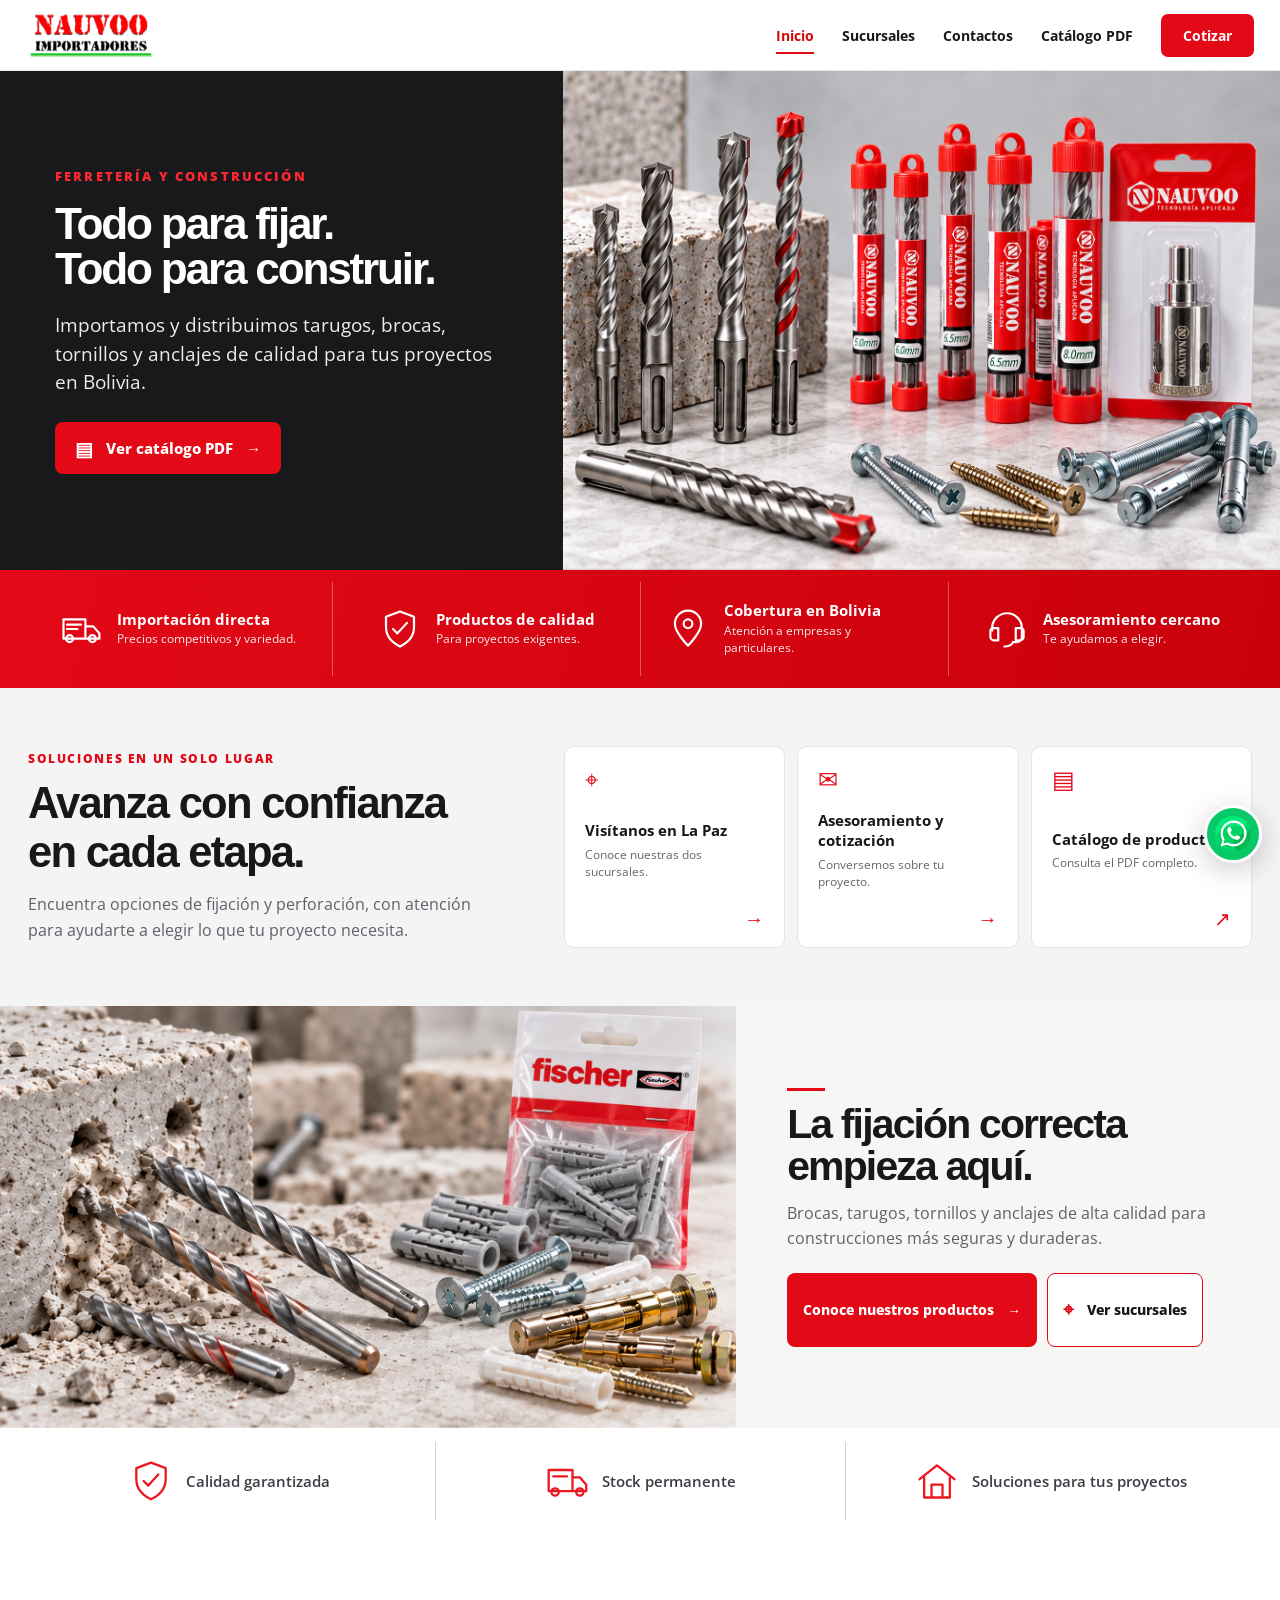
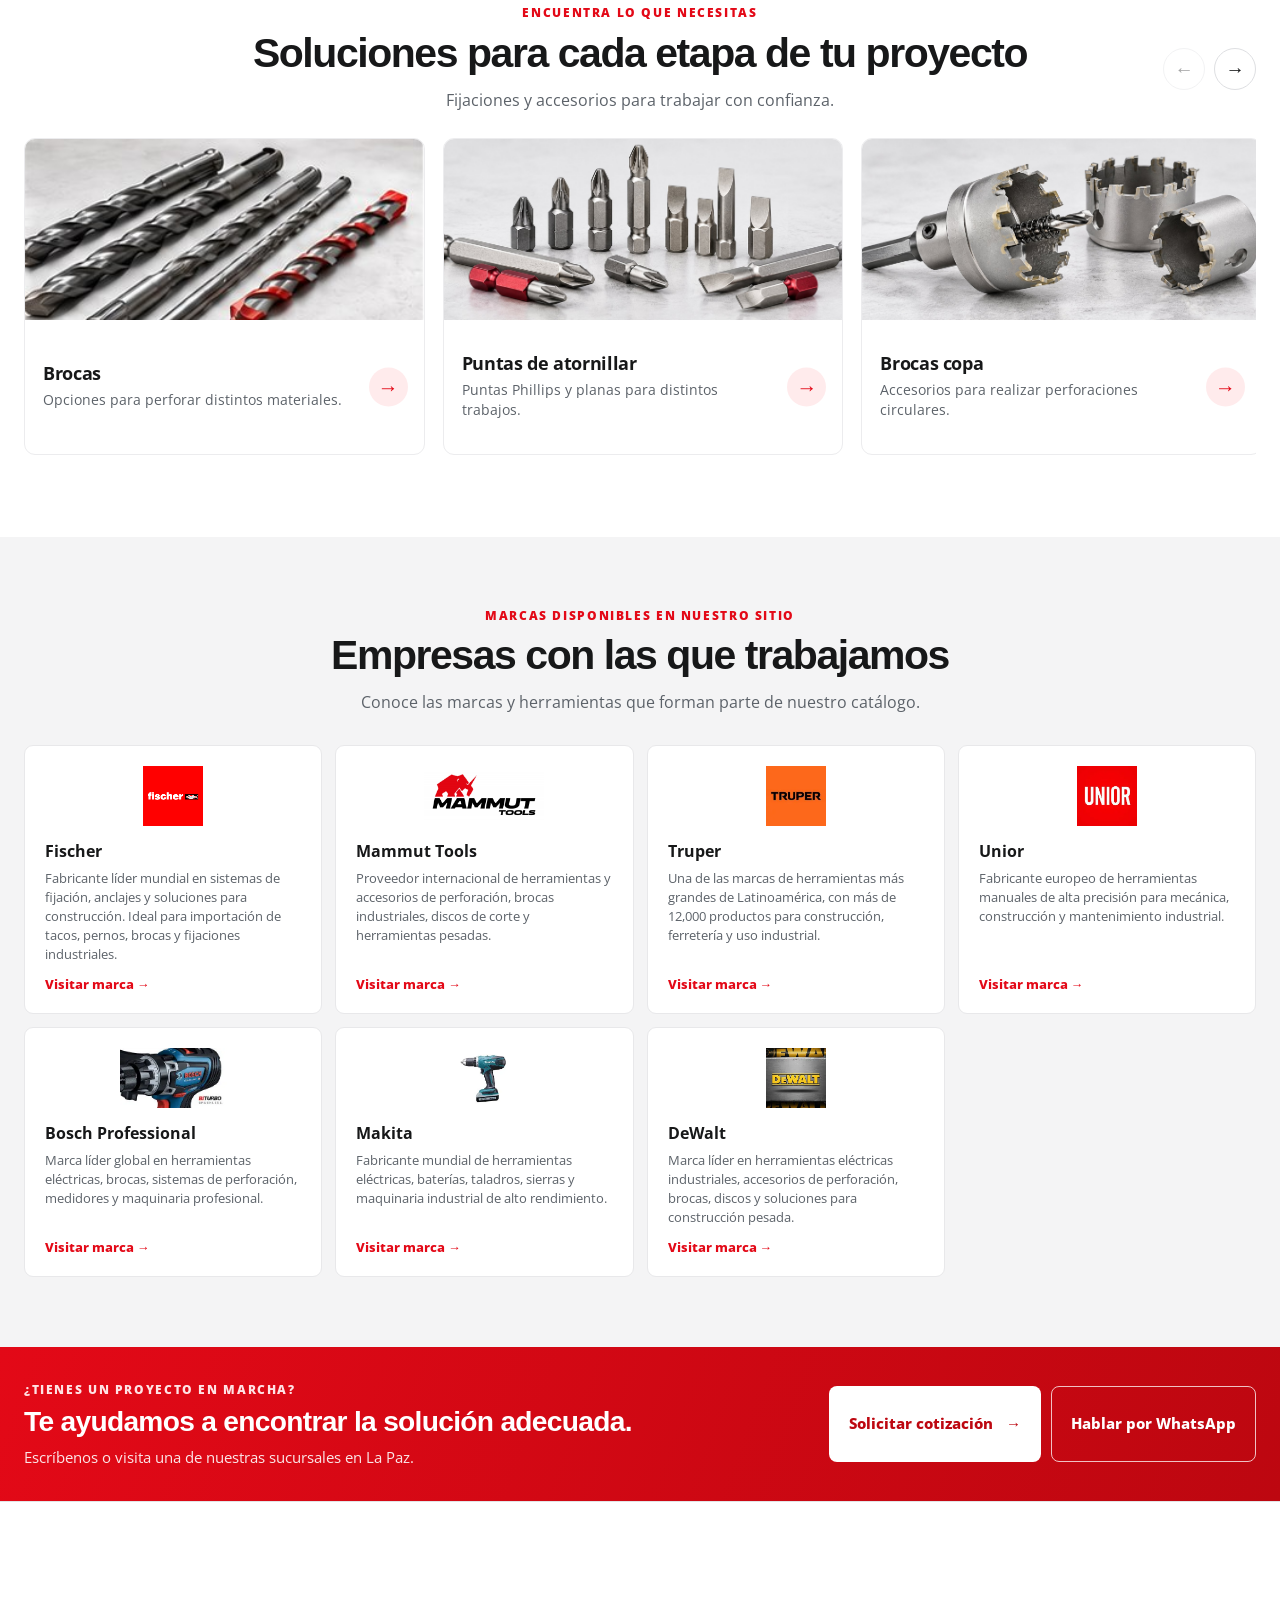
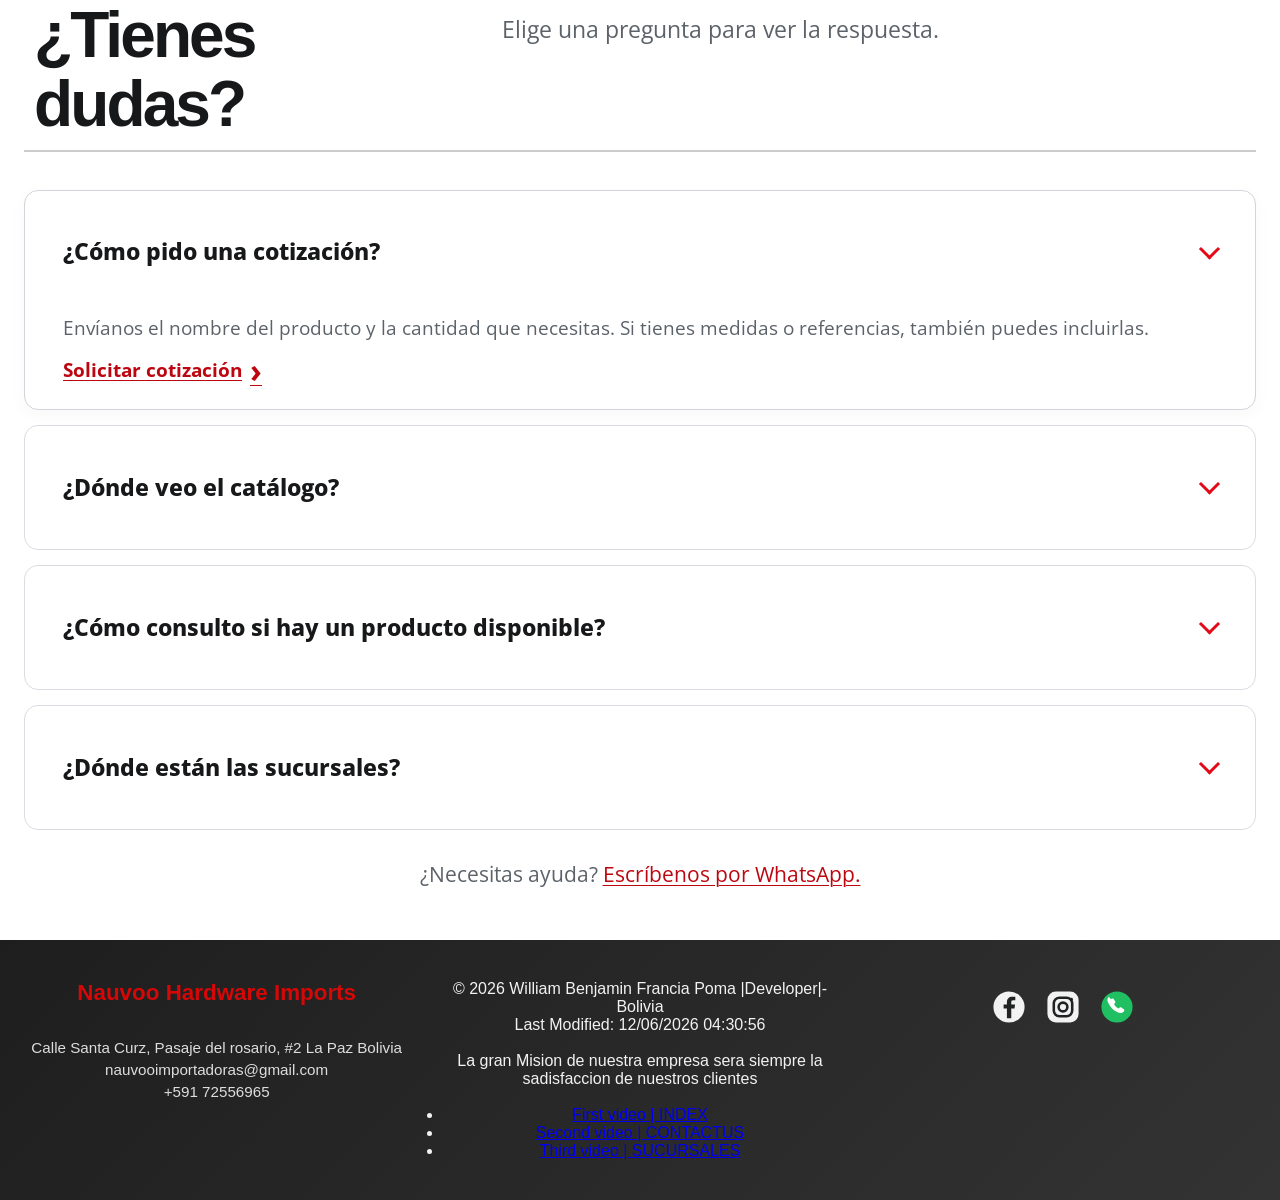
==== index.html @ d9be3b9c "Subir proyecto" ====
<!DOCTYPE html>
<html lang="es">

<head>
    <meta charset="UTF-8">
    <meta name="viewport" content="width=device-width, initial-scale=1.0">
    <meta name="author" content="William Benjamin Francia Poma">
    <meta name="description"
        content="Ferretería e importadora en La Paz, Bolivia. Encuentra brocas, tarugos, tornillos, anclajes, abrasivos y materiales para tus proyectos.">
    <link rel="icon" href="images/favicon.ico">

    <meta property="og:title" content="Navoo Hardware Imports" />
    <meta property="og:description"
        content="Ferretería e importaciones en La Paz, Bolivia. Ofrecemos fijaciones, herramientas y productos especializados de alta calidad para hogares y empresas." />
    <meta property="og:image" content="https://william-francia.github.io/wdd231/finalproject/images/logonauvoo.webp" />
    <meta property="og:url" content="https://william-francia.github.io/wdd231/finalproject/index.html" />

    <link rel="stylesheet" href="styles/base.css?v=header-compact-1">
    <link rel="stylesheet" href="styles/index.css?v=faq-centered-1">

    <script src="scripts/navigation.js" defer></script>
    <script src="scripts/index.js" defer></script>
    <script src="scripts/product-carousel.js" defer></script>


    <link rel="preconnect" href="https://fonts.googleapis.com">
    <link rel="preconnect" href="https://fonts.gstatic.com" crossorigin>
    <link href="https://fonts.googleapis.com/css2?family=Open+Sans:ital,wght@0,300..800;1,300..800&display=swap"
        rel="stylesheet">
    <title>Nauvoo Importadores | Ferretería y construcción en Bolivia</title>

</head>

<body>

    <header class="site-header">
    <a class="imgheader" href="index.html" aria-label="Nauvoo Importadores, inicio">
        <img src="images/logonauvoo.webp" alt="Nauvoo Importadores">
    </a>
    <nav id="navidmenu" class="navclassmenu" aria-label="Navegación principal">
        <ul>
            <li><a aria-current="page" href="index.html">Inicio</a></li>
            <li><a href="sucursales.html">Sucursales</a></li>
            <li><a href="contactus.html">Contactos</a></li>
            <li><a href="https://drive.google.com/file/d/1GCuE3K3toRsD3WHC9N9lvShDELbs3eON/view?usp=sharing" target="_blank" rel="noopener noreferrer">Catálogo PDF</a></li>
            <li><a class="nav-quote" href="contactus.html">Cotizar</a></li>
        </ul>
    </nav>
    <button id="hamburgeridmenu" class="hamburgerclassmenu" type="button" aria-label="Abrir menú" aria-controls="navidmenu" aria-expanded="false"></button>
</header>








        <main id="contenido">
<section class="opening-hero" aria-labelledby="opening-title">
            <div class="opening-copy">
                <p class="opening-eyebrow">Ferretería y construcción</p>
                <h1 id="opening-title">Todo para fijar.<br>Todo para construir.</h1>
                <p>Importamos y distribuimos tarugos, brocas, tornillos y anclajes de calidad para tus proyectos en Bolivia.</p>
                <a class="opening-catalog" href="https://drive.google.com/file/d/1GCuE3K3toRsD3WHC9N9lvShDELbs3eON/view?usp=sharing" target="_blank" rel="noopener noreferrer">
                    <span aria-hidden="true">▤</span> Ver catálogo PDF <span aria-hidden="true">→</span>
                </a>
            </div>
            <div class="opening-photo">
                <img src="images/home-hero-brand.png" alt="Brocas Nauvoo, tornillos y anclajes listos para obra" fetchpriority="high">
            </div>
        </section>
        <section class="opening-benefits" aria-label="Ventajas de Nauvoo Importadores">
            <article><svg viewBox="0 0 48 48" aria-hidden="true"><path d="M4 13h25v22H4zM29 21h9l7 8v6H29zM11 39a4 4 0 1 0 0-8 4 4 0 0 0 0 8ZM37 39a4 4 0 1 0 0-8 4 4 0 0 0 0 8Z"/><path d="M8 19h16M8 24h12"/></svg><p><strong>Importación directa</strong><span>Precios competitivos y variedad.</span></p></article>
            <article><svg viewBox="0 0 48 48" aria-hidden="true"><path d="M24 4 40 10v12c0 10-6 17-16 22C14 39 8 32 8 22V10z"/><path d="m16 24 5 5 11-12"/></svg><p><strong>Productos de calidad</strong><span>Para proyectos exigentes.</span></p></article>
            <article><svg viewBox="0 0 48 48" aria-hidden="true"><path d="M24 43s15-15 15-25a15 15 0 1 0-30 0c0 10 15 25 15 25Z"/><circle cx="24" cy="18" r="5"/></svg><p><strong>Cobertura en Bolivia</strong><span>Atención a empresas y particulares.</span></p></article>
            <article><svg viewBox="0 0 48 48" aria-hidden="true"><path d="M7 26v-3a17 17 0 0 1 34 0v10a6 6 0 0 1-6 6h-4"/><path d="M7 23h7v14H9a4 4 0 0 1-4-4v-6a4 4 0 0 1 2-4ZM41 23h-7v14h5a4 4 0 0 0 4-4v-6a4 4 0 0 0-2-4ZM31 39c-2 4-5 5-10 5"/></svg><p><strong>Asesoramiento cercano</strong><span>Te ayudamos a elegir.</span></p></article>
        </section>
        <section class="info-row" aria-labelledby="info-row-title">
            <div class="info-row-copy">
                <p class="eyebrow">Soluciones en un solo lugar</p>
                <h2 id="info-row-title">Avanza con confianza en cada etapa.</h2>
                <p>Encuentra opciones de fijación y perforación, con atención para ayudarte a elegir lo que tu proyecto necesita.</p>
            </div>
            <div class="info-row-links">
                <a class="info-link" href="sucursales.html"><span class="info-link-icon" aria-hidden="true">⌖</span><span><strong>Visítanos en La Paz</strong><small>Conoce nuestras dos sucursales.</small></span><span class="info-arrow" aria-hidden="true">→</span></a>
                <a class="info-link" href="contactus.html"><span class="info-link-icon" aria-hidden="true">✉</span><span><strong>Asesoramiento y cotización</strong><small>Conversemos sobre tu proyecto.</small></span><span class="info-arrow" aria-hidden="true">→</span></a>
                <a class="info-link" href="https://drive.google.com/file/d/1GCuE3K3toRsD3WHC9N9lvShDELbs3eON/view?usp=sharing" target="_blank" rel="noopener noreferrer"><span class="info-link-icon" aria-hidden="true">▤</span><span><strong>Catálogo de productos</strong><small>Consulta el PDF completo.</small></span><span class="info-arrow" aria-hidden="true">↗</span></a>
            </div>
        </section>
        <section class="home-hero" aria-labelledby="hero-title">
            <div class="hero-visual">
                <img src="images/home-hero-drilling-fischer.png" alt="Brocas perforando concreto junto a tarugos con empaque Fischer y anclajes" loading="lazy">
            </div>
            <div class="hero-copy">
                <p class="eyebrow">Ferretería y construcción</p>
                <h2 id="hero-title">La fijación correcta empieza aquí.</h2>
                <p class="hero-description">Brocas, tarugos, tornillos y anclajes de alta calidad para construcciones más seguras y duraderas.</p>
                <div class="hero-actions">
                    <a class="button button-primary" href="#categorias">Conoce nuestros productos <span aria-hidden="true">→</span></a>
                    <a class="button button-outline" href="sucursales.html"><span class="pin-icon" aria-hidden="true">⌖</span> Ver sucursales</a>
                </div>
            </div>
        </section>

                <section class="benefits" aria-label="Beneficios para tus proyectos">
            <div class="benefit"><span class="benefit-mark" aria-hidden="true"><svg viewBox="0 0 48 48"><path d="M24 4 40 10v12c0 10-6 17-16 22C14 39 8 32 8 22V10z"/><path d="m16 24 5 5 11-12"/></svg></span><p><strong>Calidad garantizada</strong></p></div>
            <div class="benefit"><span class="benefit-mark" aria-hidden="true"><svg viewBox="0 0 48 48"><path d="M4 12h26v23H4zM30 20h8l7 8v7H30zM11 40a4 4 0 1 0 0-8 4 4 0 0 0 0 8ZM38 40a4 4 0 1 0 0-8 4 4 0 0 0 0 8Z"/><path d="M9 19h15"/></svg></span><p><strong>Stock permanente</strong></p></div>
            <div class="benefit"><span class="benefit-mark" aria-hidden="true"><svg viewBox="0 0 48 48"><path d="m5 22 19-15 19 15"/><path d="M10 20v22h28V20M18 42V28h12v14"/></svg></span><p><strong>Soluciones para tus proyectos</strong></p></div>
        </section>

        <section class="product-section" id="categorias" aria-labelledby="products-title">
            <div class="product-carousel-heading">
                <div class="section-heading">
                    <p class="eyebrow">Encuentra lo que necesitas</p>
                    <h2 id="products-title">Soluciones para cada etapa de tu proyecto</h2>
                    <p>Fijaciones y accesorios para trabajar con confianza.</p>
                </div>
                <div class="product-carousel-controls" aria-label="Controles del carrusel de productos">
                    <button class="carousel-arrow" type="button" data-carousel-prev aria-label="Ver productos anteriores" aria-controls="product-track" disabled>←</button>
                    <button class="carousel-arrow" type="button" data-carousel-next aria-label="Ver siguientes productos" aria-controls="product-track">→</button>
                </div>
            </div>
            <div class="product-carousel" role="region" aria-label="Categorías de productos, desliza para explorar" tabindex="0">
            <div class="product-grid" id="product-track">
                <a class="product-card" href="contactus.html?producto=Brocas">
                    <img src="images/home-brocas.jpg" alt="Brocas para perforación" loading="lazy">
                    <span class="product-card-copy"><strong>Brocas</strong><span>Opciones para perforar distintos materiales.</span><span class="card-arrow" aria-hidden="true">→</span></span>
                </a>
                <a class="product-card" href="contactus.html?producto=Puntas">
                    <img src="images/home-puntas.jpg" alt="Puntas Phillips y planas para atornillar" loading="lazy">
                    <span class="product-card-copy"><strong>Puntas de atornillar</strong><span>Puntas Phillips y planas para distintos trabajos.</span><span class="card-arrow" aria-hidden="true">→</span></span>
                </a>
                <a class="product-card" href="contactus.html?producto=Brocas%20copa">
                    <img src="images/home-brocas-copa.jpg" alt="Brocas copa metálicas con mandril y broca piloto" loading="lazy">
                    <span class="product-card-copy"><strong>Brocas copa</strong><span>Accesorios para realizar perforaciones circulares.</span><span class="card-arrow" aria-hidden="true">→</span></span>
                </a>
                <a class="product-card" href="contactus.html?producto=Portapuntas">
                    <img src="images/home-portapuntas.jpg" alt="Portapuntas, extensiones y adaptadores hexagonales" loading="lazy">
                    <span class="product-card-copy"><strong>Portapuntas y adaptadores</strong><span>Extensiones y adaptadores para distintos accesorios.</span><span class="card-arrow" aria-hidden="true">→</span></span>
                </a>
                <a class="product-card" href="contactus.html?producto=Tarugos">
                    <img src="images/home-tarugos.jpg" alt="Tarugos de nylon para fijación" loading="lazy">
                    <span class="product-card-copy"><strong>Tarugos</strong><span>Fijaciones de nylon para diferentes superficies.</span><span class="card-arrow" aria-hidden="true">→</span></span>
                </a>
                <a class="product-card" href="contactus.html?producto=Anclajes">
                    <img src="images/home-tornillos.jpg" alt="Tornillos y anclajes metálicos" loading="lazy">
                    <span class="product-card-copy"><strong>Tornillos y anclajes</strong><span>Alternativas para una fijación segura.</span><span class="card-arrow" aria-hidden="true">→</span></span>
                </a>
                <a class="product-card" href="contactus.html?producto=Abrasivos">
                    <img src="images/home-abrasivos.jpg" alt="Discos abrasivos de corte y desbaste" loading="lazy">
                    <span class="product-card-copy"><strong>Abrasivos</strong><span>Discos para corte y desbaste.</span><span class="card-arrow" aria-hidden="true">→</span></span>
                </a>
                <a class="product-card product-more-card" href="https://drive.google.com/file/d/1GCuE3K3toRsD3WHC9N9lvShDELbs3eON/view?usp=sharing" target="_blank" rel="noopener noreferrer" aria-label="Ver más productos en el catálogo PDF">
                    <span class="more-card-art" aria-hidden="true"><span>＋</span></span>
                    <span class="product-card-copy"><strong>Y mucho más</strong><span>Descubre más productos en nuestro catálogo PDF.</span><span class="card-arrow" aria-hidden="true">↗</span></span>
                </a>
            </div>
            </div>
        </section>

        <section class="partners-section" aria-labelledby="partners-title">
            <div class="section-heading">
                <p class="eyebrow">Marcas disponibles en nuestro sitio</p>
                <h2 id="partners-title">Empresas con las que trabajamos</h2>
                <p>Conoce las marcas y herramientas que forman parte de nuestro catálogo.</p>
            </div>
            <div class="partners-grid" id="companiesworkwithid" aria-live="polite"></div>
        </section>

        <section class="contact-cta" aria-labelledby="contact-cta-title">
            <div>
                <p class="eyebrow">¿Tienes un proyecto en marcha?</p>
                <h2 id="contact-cta-title">Te ayudamos a encontrar la solución adecuada.</h2>
                <p>Escríbenos o visita una de nuestras sucursales en La Paz.</p>
            </div>
            <div class="contact-cta-actions">
                <a class="button button-light" href="contactus.html">Solicitar cotización <span aria-hidden="true">→</span></a>
                <a class="button button-ghost" href="https://wa.me/59172556965" target="_blank" rel="noopener noreferrer">Hablar por WhatsApp</a>
            </div>
        </section>
    </main>

    <section class="prefooter-contact" aria-labelledby="prefooter-title">
        <div class="faq-container">
            <header class="faq-heading">
                <h2 id="prefooter-title">¿Tienes dudas?</h2>
                <p>Elige una pregunta para ver la respuesta.</p>
            </header>
            <div class="faq-list">
                <details open>
                    <summary>¿Cómo pido una cotización?</summary>
                    <div class="faq-answer"><p>Envíanos el nombre del producto y la cantidad que necesitas. Si tienes medidas o referencias, también puedes incluirlas.</p><a href="contactus.html">Solicitar cotización <span aria-hidden="true">›</span></a></div>
                </details>
                <details>
                    <summary>¿Dónde veo el catálogo?</summary>
                    <div class="faq-answer"><p>Consulta nuestro catálogo PDF para revisar productos y encontrar la opción adecuada para tu proyecto.</p><a href="https://drive.google.com/file/d/1GCuE3K3toRsD3WHC9N9lvShDELbs3eON/view?usp=sharing" target="_blank" rel="noopener noreferrer">Ver catálogo PDF <span aria-hidden="true">›</span></a></div>
                </details>
                <details>
                    <summary>¿Cómo consulto si hay un producto disponible?</summary>
                    <div class="faq-answer"><p>Escríbenos el nombre o envíanos una foto del producto por WhatsApp. Confirmaremos la disponibilidad y te orientaremos.</p><a href="https://wa.me/59172556965" target="_blank" rel="noopener noreferrer">Consultar por WhatsApp <span aria-hidden="true">›</span></a></div>
                </details>
                <details>
                    <summary>¿Dónde están las sucursales?</summary>
                    <div class="faq-answer"><p>Visita la página de sucursales para consultar ubicaciones, horarios y cómo llegar.</p><a href="sucursales.html">Ver sucursales <span aria-hidden="true">›</span></a></div>
                </details>
            </div>
            <p class="faq-contact-note">¿Necesitas ayuda? <a href="https://wa.me/59172556965" target="_blank" rel="noopener noreferrer">Escríbenos por WhatsApp.</a></p>
        </div>
    </section>

    <div class="whatsapp-float" data-whatsapp-float>
        <a class="whatsapp-float-label" href="https://wa.me/59172556965" target="_blank" rel="noopener noreferrer" aria-label="Contactarnos por WhatsApp">
            <img src="images/contactanos3.webp" alt="Contáctenos por WhatsApp">
        </a>
        <button class="whatsapp-float-button" type="button" aria-label="Mostrar contacto de WhatsApp" aria-expanded="false">
            <img src="images/whatsapp.png" alt="">
        </button>
    </div>

    <footer class="home-footer">
        <div class="footernew">
            <h3><strong>Nauvoo Hardware Imports</strong></h3><br>
            <p>Calle Santa Curz, Pasaje del rosario, #2 La Paz Bolivia</p>
            <p>nauvooimportadoras@gmail.com</p>
            <p>+591 72556965</p>
        </div>
        <div>
            <p>&copy; <span id="currentyear"></span> William Benjamin Francia Poma |Developer|- Bolivia</p>
            <p id="lastModified"></p><br>
            <p>La gran Mision de nuestra empresa sera siempre la sadisfaccion de nuestros clientes</p><br>
            <ul>
                <li><a href="https://www.loom.com/share/d2c9d56493ab4e3f930bcbfa5ab29412" target="_blank">First video |
                        INDEX</a>
                <li><a href="https://www.loom.com/share/6eaa07d9dea24f6ab76f91630ac1d7fb" target="_blank">Second video |
                        CONTACTUS</a>
                <li><a href="https://www.loom.com/share/7d9dfd32b377456781dbf8c9c8e07e92" target="_blank">Third video |
                        SUCURSALES</a>
            </ul>
        </div>
        <div class="footer2">
            <nav class="socialmedia">
                <a class="facebook" href="https://www.facebook.com/?locale=es_LA">
                    <svg viewBox="0 0 24 24" aria-hidden="true"><circle cx="12" cy="12" r="11"/><path d="M13.6 20v-7h2.3l.35-2.7H13.6V8.6c0-.8.23-1.35 1.38-1.35h1.48V4.84c-.26-.03-1.17-.11-2.23-.11-2.2 0-3.7 1.34-3.7 3.8v1.77H8.2V13h2.33v7z"/></svg>
                </a>
                <a class="linkedin" href="http://instagram.com/">
                    <svg viewBox="0 0 24 24" aria-hidden="true"><rect x="1" y="1" width="22" height="22" rx="6"/><rect x="5.5" y="5.5" width="13" height="13" rx="4"/><circle cx="12" cy="12" r="3.1"/><circle class="instagram-dot" cx="18" cy="6.5" r="1"/></svg>
                </a>
                <a class="whatsapp" href="https://wa.me/59172556965" target="_blank" rel="noopener noreferrer">
                    <svg viewBox="0 0 24 24" aria-hidden="true"><circle cx="12" cy="12" r="11"/><path d="M7.7 6.6c.4-.6 1.2-.8 1.8-.4l1.2 1.7c.3.4.2.9-.1 1.2l-.7.7c.7 1.5 1.8 2.6 3.3 3.3l.7-.7c.3-.3.8-.4 1.2-.1l1.7 1.2c.6.4.4 1.3-.1 1.8-1 1-2.5 1.2-3.9.6-3.4-1.4-5.8-3.8-7.2-7.2-.6-1.4-.4-2.9.6-3.9Z"/></svg>
                </a>
            </nav>
        </div>

    </footer>





</body>

</html>
---- styles/base.css ----
:root {
    --primary-color: #383938;
    --secondary-color: #CBD4C2;
    --primary1-color: #FFFCFF;
    --secundary2-color: #d60707;
    --optional-color: #19bd1b;

    --heading-font: "Poetsen One", sans-serif;
    --body-font: 'Open Sans', sans-serif;
}

* {
    margin: 0;
    padding: 0;
}

header {
    display: grid;
    grid-template-columns: 110px auto 30px;
    background-color: var(--primary2-color);
    padding: 10px;
    margin-top: 3px;
    border-bottom: 2px solid #ccc;
}

.titlenauvoo {
    font-size: 7px;
    padding-top: 16px;
}

.imgheader img {
    height: 45px;
}

/******************menu*********************/
#navMotors {
    text-align: center;
}

.ulMotorsNav {
    list-style: none;
    padding: 0;
    margin: 0;
}

/* cada item del menú */
.ulMotorsNav li {
    padding: 8px;
    background-color: var(--secondary-color);
    margin: 6px 80px;
    border-radius: 15px;
    text-align: center;

    transition: transform 0.3s ease, background-color 0.3s ease;
    transform-origin: center;
}

/* animación hover */
.ulMotorsNav li:hover {
    transform: scale(1.15);
    background-color: var(--optional-color);
}

/* links */
.ulMotorsNav a {
    color: var(--primary-color);
    font-size: 15px;
    text-decoration: none;
    display: block;
    font-family: var(--body-font);
    font-weight: 700;
}



footer {
    background: linear-gradient(135deg, #1e1e1e, #333);
    color: #f2f2f2;
    padding: 40px 20px;
    margin-top: 40px;
    border-top: 3px solid var(--secundary2-color);
    display: grid;
    grid-template-columns: repeat(auto-fit, minmax(250px, 1fr));
    gap: 30px;
    text-align: center;
    font-family: "Poppins", sans-serif;
}

/* Columna 1: Información */
footer .footernew h3 {
    font-size: 1.4rem;
    margin-bottom: 10px;
    font-weight: 600;
    color: var(--secundary2-color);
}

footer .footernew p {
    margin: 5px 0;
    font-size: 0.95rem;
    opacity: 0.9;
}

/**************** Redes Sociales *********************/
.socialmedia {
    display: flex;
    justify-content: center;
    gap: 20px;
    margin-top: 10px;
}

.socialmedia a img {
    width: 40px;
    height: 40px;
    filter: brightness(1) invert(1); 
    transition: transform 0.3s ease, filter 0.3s ease;
    opacity: 0.3;
}

.socialmedia a img:hover {
    transform: scale(1.25);
    opacity: 1;
    filter: brightness(1) saturate(1.3); 
}

footer div:last-child p {
    margin: 5px 0;
    font-size: 0.85rem;
    opacity: 0.8;
}





@media (max-width: 600px) {
    footer {
        text-align: center;
        grid-template-columns: 1fr;
    }
}

@media (min-width: 600px) {

    header {
        grid-template-columns: 160px auto 40px;
    }

    .titlenauvoo {
        font-size: 12px;
        padding-top: 13px;
    }

    .imgheader img {
        height: 55px;
        padding-left: 20px;
    }
}

@media (min-width: 990px) {
    .hamburgerclassmenu {
        display: none;
    }

    .navclassmenu {
        display: block;
    }


    .navclassmenu ul {
        display: flex;
        justify-content: center;
    }


    .navclassmenu ul li {
        padding: 12px 60px;
        margin: 15px;
        background-color: white;
        transition: transform 0.2s ease;
        transform-origin: center;
        border-radius: 5px 50px;
    }

    .navclassmenu ul li:hover {
        transform: scale(1.2);
        animation: flashColor 0.8s ease forwards;
    }

    /* Animación del color */
    @keyframes flashColor {
        0% {
            background-color: var(--secundary2-color);
        }

        20% {
            background-color: var(--secundary2-color);
        }

        100% {
            background-color: white;
        }
    }

    .navclassmenu ul a {
        font-size: 15px;
    }

    header {
        display: grid;
        grid-template-columns: 200px auto 40px;
        background-color: var(--primary2-color);
        padding: 10px;
    }

    .titlenauvoo {
        font-size: 15px;
        padding-top: 18px;
    }

    .imgheader img {
        height: 70px;
        padding-left: 20px;
    }

    
}

















/* Compact shared site header and responsive navigation */
.site-header {
    position: relative;
    z-index: 20;
    display: flex;
    min-height: 62px;
    align-items: center;
    justify-content: space-between;
    gap: 20px;
    margin: 0;
    padding: 4px clamp(16px, 2vw, 28px);
    border-bottom: 1px solid #e8e8e8;
    background: #fff;
}

.site-header .imgheader {
    display: inline-flex;
    flex: 0 0 auto;
    align-items: center;
    text-decoration: none;
}

.site-header .imgheader img {
    display: block;
    width: auto;
    height: 54px;
    padding: 0;
    object-fit: contain;
}

.site-header .navclassmenu {
    display: block;
    margin-left: auto;
}

.site-header .navclassmenu ul {
    display: flex;
    align-items: center;
    justify-content: flex-end;
    gap: clamp(16px, 2.2vw, 34px);
    margin: 0;
    padding: 0;
    list-style: none;
}

.site-header .navclassmenu ul li {
    margin: 0;
    padding: 0;
    border-radius: 0;
    background: transparent;
    list-style: none;
    transition: none;
    transform: none;
}

.site-header .navclassmenu ul li:hover {
    background: transparent;
    animation: none;
    transform: none;
}

.site-header .navclassmenu ul a {
    display: inline-flex;
    min-height: 42px;
    align-items: center;
    padding: 0;
    color: #171819;
    font-family: var(--body-font, "Open Sans", sans-serif);
    font-size: .88rem;
    font-weight: 700;
    text-decoration: none;
    white-space: nowrap;
    transition: color .18s ease, background-color .18s ease;
}

.site-header .navclassmenu ul a:hover,
.site-header .navclassmenu ul a[aria-current="page"] {
    position: relative;
    color: #d60707;
}

.site-header .navclassmenu ul a[aria-current="page"]::after {
    position: absolute;
    right: 0;
    bottom: 2px;
    left: 0;
    height: 2px;
    background: #e30917;
    content: "";
}



.site-header .navclassmenu ul a.nav-quote {
    min-height: 43px;
    padding: 0 22px;
    border-radius: 7px;
    background: #e30917;
    color: #fff;
}

.site-header .navclassmenu ul a.nav-quote:hover { background: #bd0710; color: #fff; }

.site-header .hamburgerclassmenu {
    display: none;
    width: 44px;
    height: 44px;
    flex: 0 0 44px;
    align-items: center;
    justify-content: center;
    border: 0;
    border-radius: 8px;
    background: #e30917;
    color: #fff;
    cursor: pointer;
}

.site-header .hamburgerclassmenu::before {
    content: "☰";
    font-family: Arial, sans-serif;
    font-size: 1.65rem;
    line-height: 1;
}

.site-header .hamburgerclassmenu.show::before { content: "×"; font-size: 2rem; }
.site-header .hamburgerclassmenu:focus-visible,
.site-header .navclassmenu a:focus-visible { outline: 3px solid #191919; outline-offset: 4px; }

@media (max-width: 820px) {
    .site-header { min-height: 56px; gap: 12px; padding: 4px 16px; }
    .site-header .imgheader img { height: 48px; }
    .site-header .hamburgerclassmenu { display: inline-flex; }
    .site-header .navclassmenu { display: none; }
    .site-header .navclassmenu.show {
        position: absolute;
        top: 100%;
        right: 0;
        left: 0;
        display: block;
        margin: 0;
        padding: 12px 20px 18px;
        border-top: 1px solid #eee;
        background: #fff;
        box-shadow: 0 12px 22px rgb(0 0 0 / .12);
    }
    .site-header .navclassmenu.show ul { align-items: stretch; flex-direction: column; gap: 2px; }
    .site-header .navclassmenu.show ul li { width: 100%; }
    .site-header .navclassmenu.show ul a { width: 100%; min-height: 46px; padding: 0 10px; }
    .site-header .navclassmenu.show ul a[aria-current="page"]::after { right: auto; bottom: 5px; left: 10px; width: 28px; }
    .site-header .navclassmenu.show ul a.nav-quote { justify-content: center; margin-top: 8px; padding: 0 18px; }
}

@media (prefers-reduced-motion: reduce) {
    .site-header *, .site-header *::before, .site-header *::after { transition-duration: .01ms !important; }
}
---- styles/index.css ----
:root {
    --home-red: #e30917;
    --home-red-dark: #bd0710;
    --home-ink: #171819;
    --home-muted: #5c6269;
    --home-surface: #f5f5f5;
    --home-line: #e4e5e7;
}

main#contenido {
    color: var(--home-ink);
    font-family: var(--body-font, "Open Sans", sans-serif);
    overflow: hidden;
}

.home-hero {
    display: grid;
    grid-template-columns: minmax(0, 1.08fr) minmax(390px, .92fr);
    min-height: 460px;
    background: #f7f7f6;
}

.hero-visual { min-height: 460px; overflow: hidden; }
.hero-visual img { display: block; width: 100%; height: 100%; min-height: 460px; object-fit: cover; }
.hero-copy { align-self: center; max-width: 690px; padding: 54px clamp(30px, 6vw, 100px); }
.eyebrow { margin: 0 0 12px; color: var(--home-red); font-size: .78rem; font-weight: 800; letter-spacing: .13em; line-height: 1.4; text-transform: uppercase; }
.hero-copy .eyebrow::before { display: block; width: 42px; height: 3px; margin-bottom: 19px; background: var(--home-red); content: ""; }
.hero-copy h2 { max-width: 600px; margin: 0; font-family: var(--heading-font, "Open Sans", sans-serif); font-size: clamp(2.6rem, 4.4vw, 4.4rem); font-weight: 800; letter-spacing: -.045em; line-height: 1.02; }
.hero-description { max-width: 590px; margin: 20px 0 26px; color: var(--home-muted); font-size: clamp(1.05rem, 1.5vw, 1.3rem); line-height: 1.6; }
.hero-actions { display: flex; flex-wrap: wrap; gap: 11px; }
.button { display: inline-flex; min-height: 50px; align-items: center; justify-content: center; gap: 13px; padding: 12px 19px; border: 1px solid transparent; border-radius: 8px; font-size: .94rem; font-weight: 750; line-height: 1.3; text-align: center; text-decoration: none; transition: background-color .2s ease, color .2s ease, border-color .2s ease, transform .2s ease; }
.button:hover { transform: translateY(-2px); }
.button:focus-visible, .catalog-link:focus-visible, .product-card:focus-visible, .company-card:focus-visible { outline: 3px solid #191919; outline-offset: 3px; }
.button-primary { background: var(--home-red); color: #fff; }
.button-primary:hover { background: var(--home-red-dark); }
.button-outline { border-color: var(--home-red); background: #fff; color: var(--home-ink); }
.button-outline:hover { background: #fff0f0; }
.pin-icon { color: var(--home-red); font-size: 1.2rem; }
.catalog-link { display: inline-flex; align-items: center; gap: 8px; margin-top: 17px; color: #3b3d41; font-size: .91rem; font-weight: 700; text-decoration-color: #c8c9ca; text-underline-offset: 4px; }
.catalog-link span { color: var(--home-red); }

.benefits { display: grid; grid-template-columns: repeat(3, 1fr); padding: 21px max(28px, calc((100vw - 1360px)/2)); background: linear-gradient(105deg, #e30917, #c9000b); color: #fff; }
.benefit { display: flex; min-height: 66px; align-items: center; justify-content: center; gap: 15px; padding: 8px 24px; }
.benefit + .benefit { border-left: 1px solid rgb(255 255 255 / .35); }
.benefit-mark { display: grid; width: 43px; height: 43px; flex: 0 0 43px; place-items: center; border: 2px solid rgb(255 255 255 / .83); border-radius: 50%; font-size: 1.45rem; font-weight: 800; }
.benefit p { display: grid; gap: 3px; margin: 0; }
.benefit strong { font-size: .98rem; }
.benefit p span { color: rgb(255 255 255 / .9); font-size: .83rem; line-height: 1.4; }

.product-section, .partners-section { padding: 70px max(24px, calc((100vw - 1360px)/2)); }
.section-heading { max-width: 780px; margin: 0 auto 30px; text-align: center; }
.section-heading .eyebrow { margin-bottom: 8px; }
.section-heading h2 { margin: 0; font-family: var(--heading-font, "Open Sans", sans-serif); font-size: clamp(1.8rem, 3.2vw, 2.65rem); font-weight: 800; letter-spacing: -.035em; line-height: 1.15; }
.section-heading > p:last-child { margin: 11px 0 0; color: var(--home-muted); font-size: 1rem; line-height: 1.55; }
.product-carousel-heading { position: relative; }
.product-carousel-heading .section-heading { margin-bottom: 23px; }
.product-carousel-controls { position: absolute; right: 0; bottom: 23px; display: flex; gap: 9px; }
.carousel-arrow { display: grid; width: 42px; height: 42px; place-items: center; border: 1px solid #dedfe2; border-radius: 50%; background: #fff; color: var(--home-ink); font: inherit; font-size: 1.2rem; cursor: pointer; transition: background-color .18s ease, border-color .18s ease, color .18s ease, opacity .18s ease; }
.carousel-arrow:hover:not(:disabled) { border-color: var(--home-red); background: var(--home-red); color: #fff; }
.carousel-arrow:disabled { opacity: .38; cursor: default; }
.carousel-arrow:focus-visible, .product-carousel:focus-visible { outline: 3px solid #191919; outline-offset: 3px; }
.product-carousel { overflow-x: auto; overscroll-behavior-inline: contain; scroll-behavior: smooth; scroll-snap-type: x mandatory; scrollbar-width: none; -webkit-overflow-scrolling: touch; }
.product-carousel::-webkit-scrollbar { display: none; }
.product-grid { display: flex; gap: 18px; width: 100%; padding: 2px 1px 12px; }
.product-card { display: flex; min-width: 0; flex-direction: column; overflow: hidden; border: 1px solid #ececee; border-radius: 11px; background: #fff; color: inherit; text-decoration: none; transition: transform .2s ease, box-shadow .2s ease; }
.product-grid > .product-card { flex: 0 0 calc((100% - 36px) / 3); scroll-snap-align: start; }
.product-card:hover { transform: translateY(-4px); box-shadow: 0 12px 28px rgb(22 25 29 / .11); }
.product-card > img { display: block; width: 100%; aspect-ratio: 2.2 / 1; object-fit: cover; }
.product-card-copy { position: relative; display: grid; min-height: 102px; align-content: center; gap: 5px; padding: 15px 56px 17px 18px; }
.product-card-copy strong { font-size: 1.13rem; letter-spacing: -.02em; }
.product-card-copy > span:nth-child(2) { max-width: 300px; color: var(--home-muted); font-size: .89rem; line-height: 1.4; }
.card-arrow { position: absolute; top: 50%; right: 16px; display: grid; width: 39px; height: 39px; place-items: center; border-radius: 50%; background: #ffebec; color: var(--home-red); font-size: 1.3rem; transform: translateY(-50%); transition: background-color .2s ease, color .2s ease; }
.product-card:hover .card-arrow { background: var(--home-red); color: #fff; }
.more-card-art { display: grid; aspect-ratio: 2.2 / 1; flex: 0 0 auto; place-items: center; background: linear-gradient(135deg, #f4f4f5, #fff5f5); color: var(--home-red); }
.more-card-art > span { display: grid; width: 64px; height: 64px; place-items: center; border: 1px solid #f2c9cc; border-radius: 50%; background: #fff; font-size: 2rem; font-weight: 400; }
.product-more-card .product-card-copy { min-height: 102px; }
.product-carousel[aria-busy="true"] { cursor: progress; }

.partners-section { background: #f4f4f5; }
.partners-grid { display: grid; grid-template-columns: repeat(4, minmax(0, 1fr)); gap: 13px; }
.company-card { display: flex; min-height: 195px; flex-direction: column; align-items: flex-start; padding: 20px; border: 1px solid #e8e8ea; border-radius: 9px; background: #fff; color: inherit; text-decoration: none; transition: transform .2s ease, box-shadow .2s ease; }
.company-card:hover { transform: translateY(-3px); box-shadow: 0 10px 22px rgb(25 26 28 / .08); }
.company-card img { display: block; width: 100%; height: 60px; margin: 0 auto 14px; object-fit: contain; }
.company-card strong { margin-bottom: 7px; font-size: .98rem; }
.company-card .company-description { color: var(--home-muted); font-size: .82rem; line-height: 1.45; }
.company-card .company-visit { margin-top: auto; padding-top: 11px; color: var(--home-red); font-size: .79rem; font-weight: 750; }
.company-error { grid-column: 1 / -1; color: var(--home-muted); text-align: center; }

.contact-cta { display: flex; align-items: center; justify-content: space-between; gap: 28px; padding: 34px max(24px, calc((100vw - 1360px)/2)); background: linear-gradient(110deg, #e30917, #bd0710); color: #fff; }
.contact-cta .eyebrow { margin-bottom: 6px; color: #ffe2e4; }
.contact-cta h2 { max-width: 720px; margin: 0; font-family: var(--heading-font, "Open Sans", sans-serif); font-size: clamp(1.4rem, 2.2vw, 2rem); letter-spacing: -.025em; line-height: 1.2; }
.contact-cta > div:first-child > p:last-child { margin: 8px 0 0; color: rgb(255 255 255 / .9); font-size: .92rem; }
.contact-cta-actions { display: flex; flex: 0 0 auto; flex-wrap: wrap; gap: 10px; }
.button-light { background: #fff; color: var(--home-red-dark); }
.button-light:hover { background: #fff0f0; }
.button-ghost { border-color: rgb(255 255 255 / .75); background: transparent; color: #fff; }
.button-ghost:hover { background: rgb(255 255 255 / .12); }

@media (max-width: 1000px) {
    .home-hero { grid-template-columns: minmax(0, 1fr) minmax(340px, .9fr); min-height: 400px; }
    .hero-visual, .hero-visual img { min-height: 400px; }
    .hero-copy { padding: 38px 34px; }
    .hero-copy h2 { font-size: clamp(2.3rem, 5vw, 3.6rem); }
    .benefit { padding-inline: 14px; }
    .product-grid > .product-card { flex-basis: calc((100% - 18px) / 2); }
    .partners-grid { grid-template-columns: repeat(3, minmax(0, 1fr)); }
    .contact-cta { align-items: flex-start; flex-direction: column; }
}

@media (max-width: 650px) {
    main#contenido { width: 100vw; max-width: 100vw; }
    .home-hero { display: flex; width: 100%; min-width: 0; flex-direction: column; }
    .hero-visual { min-height: 0; height: clamp(220px, 63vw, 340px); }
    .hero-visual img { min-height: 0; height: 100%; object-position: 52% center; }
    .hero-copy { box-sizing: border-box; align-self: center; width: min(calc(100vw - 44px), 330px); max-width: min(calc(100vw - 44px), 330px); min-width: 0; padding: 29px 0 27px; }
    .hero-copy .eyebrow::before { margin-bottom: 12px; }
    .hero-copy h2 { max-width: 100%; font-size: clamp(2rem, 8vw, 2.5rem); overflow-wrap: anywhere; }
    .hero-description { width: 100%; margin: 12px 0 18px; font-size: 1rem; line-height: 1.5; }
    .hero-actions { display: grid; grid-template-columns: minmax(0, 1fr); }
    .button { box-sizing: border-box; width: 100%; min-width: 0; min-height: 48px; }
    .catalog-link { margin-top: 15px; }
    .benefits { grid-template-columns: 1fr; padding: 8px 20px; }
    .benefit { min-height: 63px; justify-content: flex-start; padding: 9px 8px; }
    .benefit + .benefit { border-top: 1px solid rgb(255 255 255 / .3); border-left: 0; }
    .benefit-mark { width: 39px; height: 39px; flex-basis: 39px; }
    .product-section, .partners-section { padding: 43px 18px; }
    .section-heading { margin-bottom: 23px; }
    .section-heading h2 { font-size: clamp(1.65rem, 7vw, 2.2rem); }
    .section-heading > p:last-child { font-size: .92rem; }
    .product-carousel-heading .section-heading { margin-bottom: 18px; }
    .product-carousel-controls { display: none; }
    .product-carousel { margin-right: -18px; padding-right: 18px; cursor: grab; touch-action: pan-x pan-y; }
    .product-carousel:active { cursor: grabbing; }
    .product-grid { gap: 11px; width: max-content; min-width: 100%; padding-bottom: 10px; }
    .product-grid > .product-card { flex-basis: min(82vw, 340px); }
    .product-card { border-radius: 8px; }
    .product-card > img { aspect-ratio: 1.65 / 1; }
    .product-card-copy { min-height: 109px; gap: 4px; padding: 11px 37px 12px 12px; }
    .product-card-copy strong { font-size: .93rem; line-height: 1.25; }
    .product-card-copy > span:nth-child(2) { font-size: .77rem; line-height: 1.35; }
    .card-arrow { right: 8px; width: 29px; height: 29px; font-size: 1rem; }
    .more-card-art { aspect-ratio: 1.65 / 1; }
    .product-more-card .product-card-copy { min-height: 109px; }
    .partners-grid { grid-template-columns: repeat(2, minmax(0, 1fr)); gap: 10px; }
    .company-card { min-height: 170px; padding: 15px 12px; }
    .company-card img { height: 48px; margin-bottom: 10px; }
    .company-card strong { font-size: .89rem; }
    .company-card .company-description { font-size: .75rem; }
    .contact-cta { gap: 18px; padding: 28px 20px; }
    .contact-cta-actions { display: grid; width: 100%; grid-template-columns: 1fr; }
}

@media (max-width: 350px) {
    .product-grid > .product-card { flex-basis: 84vw; }
    .partners-grid { grid-template-columns: 1fr; }
}

@media (prefers-reduced-motion: reduce) {
    *, *::before, *::after { scroll-behavior: auto !important; transition-duration: .01ms !important; animation-duration: .01ms !important; }
}


/* First screen: reference style hero and benefits */
.opening-hero {
    display: grid;
    grid-template-columns: minmax(420px, .88fr) minmax(0, 1.12fr);
    min-height: 480px;
    background: #17191b;
    color: #fff;
}

.opening-copy { display: flex; max-width: 670px; flex-direction: column; align-self: center; justify-self: end; padding: 54px clamp(32px, 5vw, 76px) 54px clamp(28px, 4.3vw, 66px); }
.opening-eyebrow { margin: 0 0 16px; color: #ff2633; font-size: .84rem; font-weight: 800; letter-spacing: .16em; text-transform: uppercase; }
.opening-copy h1 { margin: 0; font-family: var(--heading-font, "Open Sans", sans-serif); font-size: clamp(2.5rem, 3.45vw, 3.55rem); font-weight: 800; letter-spacing: -.05em; line-height: 1.02; }
.opening-copy > p:not(.opening-eyebrow) { max-width: 570px; margin: 20px 0 25px; color: #ededee; font-size: clamp(1rem, 1.45vw, 1.27rem); line-height: 1.55; }
.opening-catalog { display: inline-flex; min-height: 52px; align-items: center; align-self: flex-start; gap: 13px; padding: 0 20px; border-radius: 8px; background: #e30917; color: #fff; font-size: .94rem; font-weight: 750; text-decoration: none; transition: background-color .18s ease, transform .18s ease; }
.opening-catalog:hover { transform: translateY(-2px); background: #bd0710; }
.opening-catalog:focus-visible, .info-link:focus-visible { outline: 3px solid #111; outline-offset: 4px; }
.opening-catalog span:first-child { font-size: 1.2rem; }
.opening-photo { min-height: 480px; overflow: hidden; background: #ddd; }
.opening-photo img { display: block; width: 100%; height: 100%; min-height: 480px; object-fit: cover; }

.opening-benefits { display: grid; grid-template-columns: repeat(4, minmax(0, 1fr)); padding: 12px max(24px, calc((100vw - 1360px)/2)); background: linear-gradient(105deg, #e30917, #c9000b); color: #fff; }
.opening-benefits article { display: flex; min-height: 76px; align-items: center; justify-content: center; gap: 15px; padding: 9px clamp(12px, 2vw, 28px); }
.opening-benefits article + article { border-left: 1px solid rgb(255 255 255 / .33); }
.opening-benefits svg { width: 42px; height: 42px; flex: 0 0 42px; fill: none; stroke: currentColor; stroke-linecap: round; stroke-linejoin: round; stroke-width: 2.5; }
.opening-benefits p { display: grid; gap: 3px; margin: 0; }
.opening-benefits strong { font-size: .92rem; line-height: 1.25; }
.opening-benefits p span { color: rgb(255 255 255 / .9); font-size: .78rem; line-height: 1.35; }

.info-row { display: grid; grid-template-columns: minmax(0, .8fr) minmax(440px, 1.2fr); align-items: center; gap: clamp(30px, 6vw, 88px); padding: 58px max(28px, calc((100vw - 1280px)/2)); background: #f4f4f5; }
.info-row-copy h2 { max-width: 520px; margin: 0; font-family: var(--heading-font, "Open Sans", sans-serif); font-size: clamp(1.9rem, 3.4vw, 2.8rem); font-weight: 800; letter-spacing: -.04em; line-height: 1.12; }
.info-row-copy > p:last-child { max-width: 510px; margin: 14px 0 0; color: #5c6269; font-size: 1rem; line-height: 1.65; }
.info-row-links { display: grid; grid-template-columns: repeat(3, minmax(0, 1fr)); gap: 12px; }
.info-link { display: flex; min-height: 160px; flex-direction: column; align-items: flex-start; justify-content: space-between; gap: 15px; padding: 20px; border: 1px solid #e5e5e7; border-radius: 10px; background: #fff; color: #171819; text-decoration: none; transition: transform .18s ease, box-shadow .18s ease; }
.info-link:hover { transform: translateY(-3px); box-shadow: 0 10px 25px rgb(0 0 0 / .08); }
.info-link-icon { color: #e30917; font-size: 1.5rem; line-height: 1; }
.info-link > span:nth-child(2) { display: grid; gap: 5px; }
.info-link strong { font-size: .91rem; line-height: 1.35; }
.info-link small { color: #646970; font-size: .78rem; line-height: 1.4; }
.info-arrow { align-self: flex-end; color: #e30917; font-size: 1.25rem; line-height: .8; }

@media (max-width: 1000px) {
    .opening-hero { grid-template-columns: minmax(0, .95fr) minmax(0, 1.05fr); min-height: 410px; }
    .opening-copy { padding: 40px 30px; }
    .opening-copy h1 { font-size: clamp(2.35rem, 5.2vw, 3.5rem); }
    .opening-photo, .opening-photo img { min-height: 410px; }
    .opening-benefits { grid-template-columns: repeat(2, minmax(0, 1fr)); padding: 10px 24px; }
    .opening-benefits article:nth-child(3) { border-left: 0; }
    .opening-benefits article:nth-child(n+3) { border-top: 1px solid rgb(255 255 255 / .3); }
    .info-row { grid-template-columns: 1fr; gap: 26px; padding: 42px 28px; }
}

@media (max-width: 650px) {
    .opening-hero { display: flex; flex-direction: column; min-height: auto; }
    .opening-copy { width: min(calc(100vw - 44px), 540px); align-self: center; padding: 36px 0 31px; }
    .opening-eyebrow { margin-bottom: 11px; font-size: .74rem; }
    .opening-copy h1 { font-size: clamp(2.15rem, 9vw, 3rem); }
    .opening-copy > p:not(.opening-eyebrow) { margin: 14px 0 18px; font-size: 1rem; }
    .opening-photo { height: clamp(235px, 68vw, 330px); min-height: 0; }
    .opening-photo img { min-height: 0; height: 100%; object-position: 52% center; }
    .opening-benefits { grid-template-columns: repeat(2, minmax(0, 1fr)); padding: 8px 15px; }
    .opening-benefits article { min-height: 77px; justify-content: flex-start; gap: 10px; padding: 8px 6px; }
    .opening-benefits article:nth-child(2) { border-left: 1px solid rgb(255 255 255 / .3); }
    .opening-benefits article:nth-child(3) { border-top: 1px solid rgb(255 255 255 / .3); border-left: 0; }
    .opening-benefits article:nth-child(4) { border-top: 1px solid rgb(255 255 255 / .3); border-left: 1px solid rgb(255 255 255 / .3); }
    .opening-benefits svg { width: 32px; height: 32px; flex-basis: 32px; }
    .opening-benefits strong { font-size: .78rem; }
    .opening-benefits p span { font-size: .69rem; }
    .info-row { padding: 38px 20px; }
    .info-row-copy h2 { font-size: 1.9rem; }
    .info-row-copy > p:last-child { font-size: .92rem; }
    .info-row-links { grid-template-columns: 1fr; gap: 9px; }
    .info-link { min-height: 88px; display: grid; grid-template-columns: 30px 1fr 22px; align-items: center; gap: 12px; padding: 14px; }
    .info-link > span:nth-child(2) { grid-column: 2; }
    .info-arrow { grid-column: 3; grid-row: 1; align-self: center; }
}


/* Existing project hero: lighter layout with its own drilling photo */
.home-hero {
    grid-template-columns: minmax(0, 1.15fr) minmax(0, .85fr);
    min-height: clamp(360px, 33vw, 480px);
    background: #f6f6f5;
}

.hero-visual,
.hero-visual img { min-height: clamp(360px, 33vw, 480px); }
.hero-visual img { object-position: center; }
.hero-copy { box-sizing: border-box; width: 100%; min-width: 0; max-width: 760px; padding: 44px clamp(28px, 4vw, 58px); }
.hero-copy .eyebrow { margin: 0 0 12px; font-size: 0; letter-spacing: 0; }
.hero-copy .eyebrow::before { width: 38px; height: 3px; margin: 0; }
.hero-copy h2 { max-width: 620px; font-size: clamp(2rem, 3.2vw, 3rem); line-height: 1.03; }
.hero-description { margin: 14px 0 22px; font-size: clamp(.96rem, 1.25vw, 1.08rem); line-height: 1.55; }
.hero-actions { gap: 10px; }
.hero-actions .button { min-height: 48px; padding-inline: 15px; font-size: .85rem; }

.benefits { grid-template-columns: repeat(3, minmax(0, 1fr)); padding: 14px max(24px, calc((100vw - 1360px)/2)); background: #fff; color: #383d43; }
.benefit { min-height: 62px; gap: 13px; padding: 8px clamp(12px, 2.5vw, 34px); }
.benefit + .benefit { border-left: 1px solid #cfd1d4; }
.benefit-mark { width: 44px; height: 44px; flex-basis: 44px; border: 0; border-radius: 0; color: #ed171f; }
.benefit-mark svg { display: block; width: 100%; height: 100%; fill: none; stroke: currentColor; stroke-linecap: round; stroke-linejoin: round; stroke-width: 2.5; }
.benefit p { display: block; }
.benefit strong { font-size: .94rem; font-weight: 600; }

@media (max-width: 1000px) {
    .home-hero { grid-template-columns: minmax(0, 1.08fr) minmax(0, .92fr); min-height: 390px; }
    .hero-visual, .hero-visual img { min-height: 390px; }
    .hero-copy { padding: 36px 28px; }
    .hero-copy h2 { font-size: clamp(1.9rem, 4vw, 2.65rem); }
    .hero-actions { align-items: stretch; }
    .hero-actions .button { padding-inline: 12px; font-size: .8rem; }
    .benefits { padding-inline: 18px; }
    .benefit { gap: 9px; padding-inline: 10px; }
}

@media (max-width: 650px) {
    .home-hero { display: flex; width: 100%; min-width: 0; min-height: 0; flex-direction: column; }
    .hero-visual { height: clamp(220px, 63vw, 340px); min-height: 0; }
    .hero-visual img { height: 100%; min-height: 0; object-position: center; }
    .hero-copy { box-sizing: border-box; align-self: center; width: min(calc(100vw - 44px), 540px); max-width: min(calc(100vw - 44px), 540px); padding: 28px 0 27px; }
    .hero-copy h2 { width: 100%; max-width: 100%; font-size: clamp(1.9rem, 7.8vw, 2.5rem); overflow-wrap: break-word; }
    .hero-description { box-sizing: border-box; width: 100%; margin: 12px 0 18px; font-size: .98rem; }
    .hero-actions { display: grid; grid-template-columns: minmax(0, 1fr); gap: 9px; }
    .hero-actions .button { width: 100%; min-height: 48px; font-size: .9rem; }
    .benefits { grid-template-columns: repeat(3, minmax(0, 1fr)); padding: 8px 10px; }
    .benefit { min-height: 92px; flex-direction: column; justify-content: center; gap: 5px; padding: 8px 4px; text-align: center; }
    .benefit + .benefit { border-top: 0; border-left: 1px solid #d5d6d8; }
    .benefit-mark { width: 31px; height: 31px; flex-basis: 31px; }
    .benefit strong { font-size: .72rem; line-height: 1.3; }
}

@media (max-width: 350px) {
    .benefits { padding-inline: 5px; }
    .benefit { padding-inline: 2px; }
    .benefit strong { font-size: .65rem; }
}

/* Centered FAQ accordions */
.prefooter-contact { padding: clamp(56px, 7vw, 96px) 24px 52px; border-top: 1px solid #e3e4e6; background: #fff; color: var(--home-ink); font-family: var(--body-font, "Open Sans", sans-serif); }
.faq-container { width: min(1384px, 100%); margin: 0 auto; }
.faq-heading { margin: 0 auto 38px; text-align: center; }
.faq-heading h2 { margin: 0; font-family: var(--heading-font, "Open Sans", sans-serif); font-size: clamp(2.35rem, 5vw, 4rem); font-weight: 800; letter-spacing: -.045em; line-height: 1.08; }
.faq-heading p { margin: 12px 0 0; color: var(--home-muted); font-size: clamp(1.1rem, 2vw, 1.45rem); }
.faq-list { display: grid; gap: 15px; }
.faq-list details { overflow: hidden; border: 1px solid #d9dde1; border-radius: 14px; background: #fff; transition: border-color .18s ease, box-shadow .18s ease; }
.faq-list details[open] { border-color: #d1d5d9; box-shadow: 0 5px 18px rgb(20 24 28 / 3%); }
.faq-list summary { position: relative; display: flex; min-height: 83px; align-items: center; padding: 20px 60px 20px 38px; cursor: pointer; font-size: clamp(1.08rem, 2vw, 1.45rem); font-weight: 750; line-height: 1.35; list-style: none; }
.faq-list summary::-webkit-details-marker { display: none; }
.faq-list summary::after { position: absolute; top: 50%; right: 38px; width: 12px; height: 12px; border-right: 3px solid var(--home-red); border-bottom: 3px solid var(--home-red); content: ""; transform: translateY(-70%) rotate(45deg); transition: transform .18s ease; }
.faq-answer { padding: 0 38px 26px; }
.faq-answer p { margin: 0 0 14px; color: var(--home-muted); font-size: clamp(.98rem, 1.5vw, 1.18rem); line-height: 1.55; }
.faq-answer a { display: inline-flex; align-items: center; gap: 8px; color: var(--home-red-dark); font-size: clamp(1rem, 1.5vw, 1.18rem); font-weight: 700; text-decoration-thickness: 1px; text-underline-offset: 3px; }
.faq-answer a span { font-size: 1.7em; line-height: .7; text-decoration: none; }
.faq-contact-note { margin: 30px 0 0; color: var(--home-muted); font-size: clamp(1rem, 1.7vw, 1.3rem); text-align: center; }
.faq-contact-note a { color: var(--home-red-dark); text-decoration-thickness: 1px; text-underline-offset: 3px; }
.home-footer { margin-top: 0; border-top: 0; }
footer.home-footer .socialmedia svg { display: block; width: 34px; height: 34px; transition: transform .2s ease; }
footer.home-footer .socialmedia a:hover svg { transform: translateY(-2px); }
footer.home-footer .socialmedia .facebook svg circle { fill: #f2f2f2; }
footer.home-footer .socialmedia .facebook svg path { fill: #202223; }
footer.home-footer .socialmedia .linkedin svg rect:first-of-type { fill: #f2f2f2; }
footer.home-footer .socialmedia .linkedin svg rect:nth-of-type(2), footer.home-footer .socialmedia .linkedin svg circle { fill: none; stroke: #202223; stroke-width: 1.8; }
footer.home-footer .socialmedia .linkedin svg .instagram-dot { fill: #202223; stroke: none; }
footer.home-footer .socialmedia .whatsapp svg circle { fill: #20bf62; }
footer.home-footer .socialmedia .whatsapp svg path { fill: #fff; }

.whatsapp-float { position: fixed; right: 18px; bottom: 18px; z-index: 1000; display: flex; align-items: center; filter: drop-shadow(0 7px 14px rgb(0 0 0 / .2)); }
.whatsapp-float-label { width: 0; overflow: hidden; opacity: 0; transform: translateX(20px); transition: width .25s ease, opacity .18s ease, transform .25s ease; }
.whatsapp-float-label img { display: block; width: 265px; max-width: none; height: auto; }
.whatsapp-float-button { position: relative; display: grid; width: 58px; height: 58px; flex: 0 0 58px; place-items: center; padding: 8px; border: 3px solid #fff; border-radius: 50%; background: #08c968; cursor: pointer; }
.whatsapp-float-button img { display: block; width: 100%; height: 100%; border-radius: 50%; }
.whatsapp-float.is-open .whatsapp-float-label { width: 265px; opacity: 1; transform: translateX(9px); }
.whatsapp-float-button:focus-visible, .whatsapp-float-label:focus-visible { outline: 3px solid #191919; outline-offset: 3px; }

@media (max-width: 760px) {
    .prefooter-contact { padding: 52px 16px 38px; }
    .faq-heading { margin-bottom: 26px; }
    .faq-list { gap: 11px; }
    .faq-list summary { min-height: 70px; padding: 18px 48px 18px 22px; font-size: 1.02rem; }
    .faq-list summary::after { right: 22px; width: 10px; height: 10px; }
    .faq-answer { padding: 0 22px 22px; }
    .whatsapp-float { right: 10px; bottom: 10px; }
    .whatsapp-float-label img { width: 220px; }
    .whatsapp-float.is-open .whatsapp-float-label { width: 220px; }
    .whatsapp-float-button { width: 52px; height: 52px; flex-basis: 52px; }
}
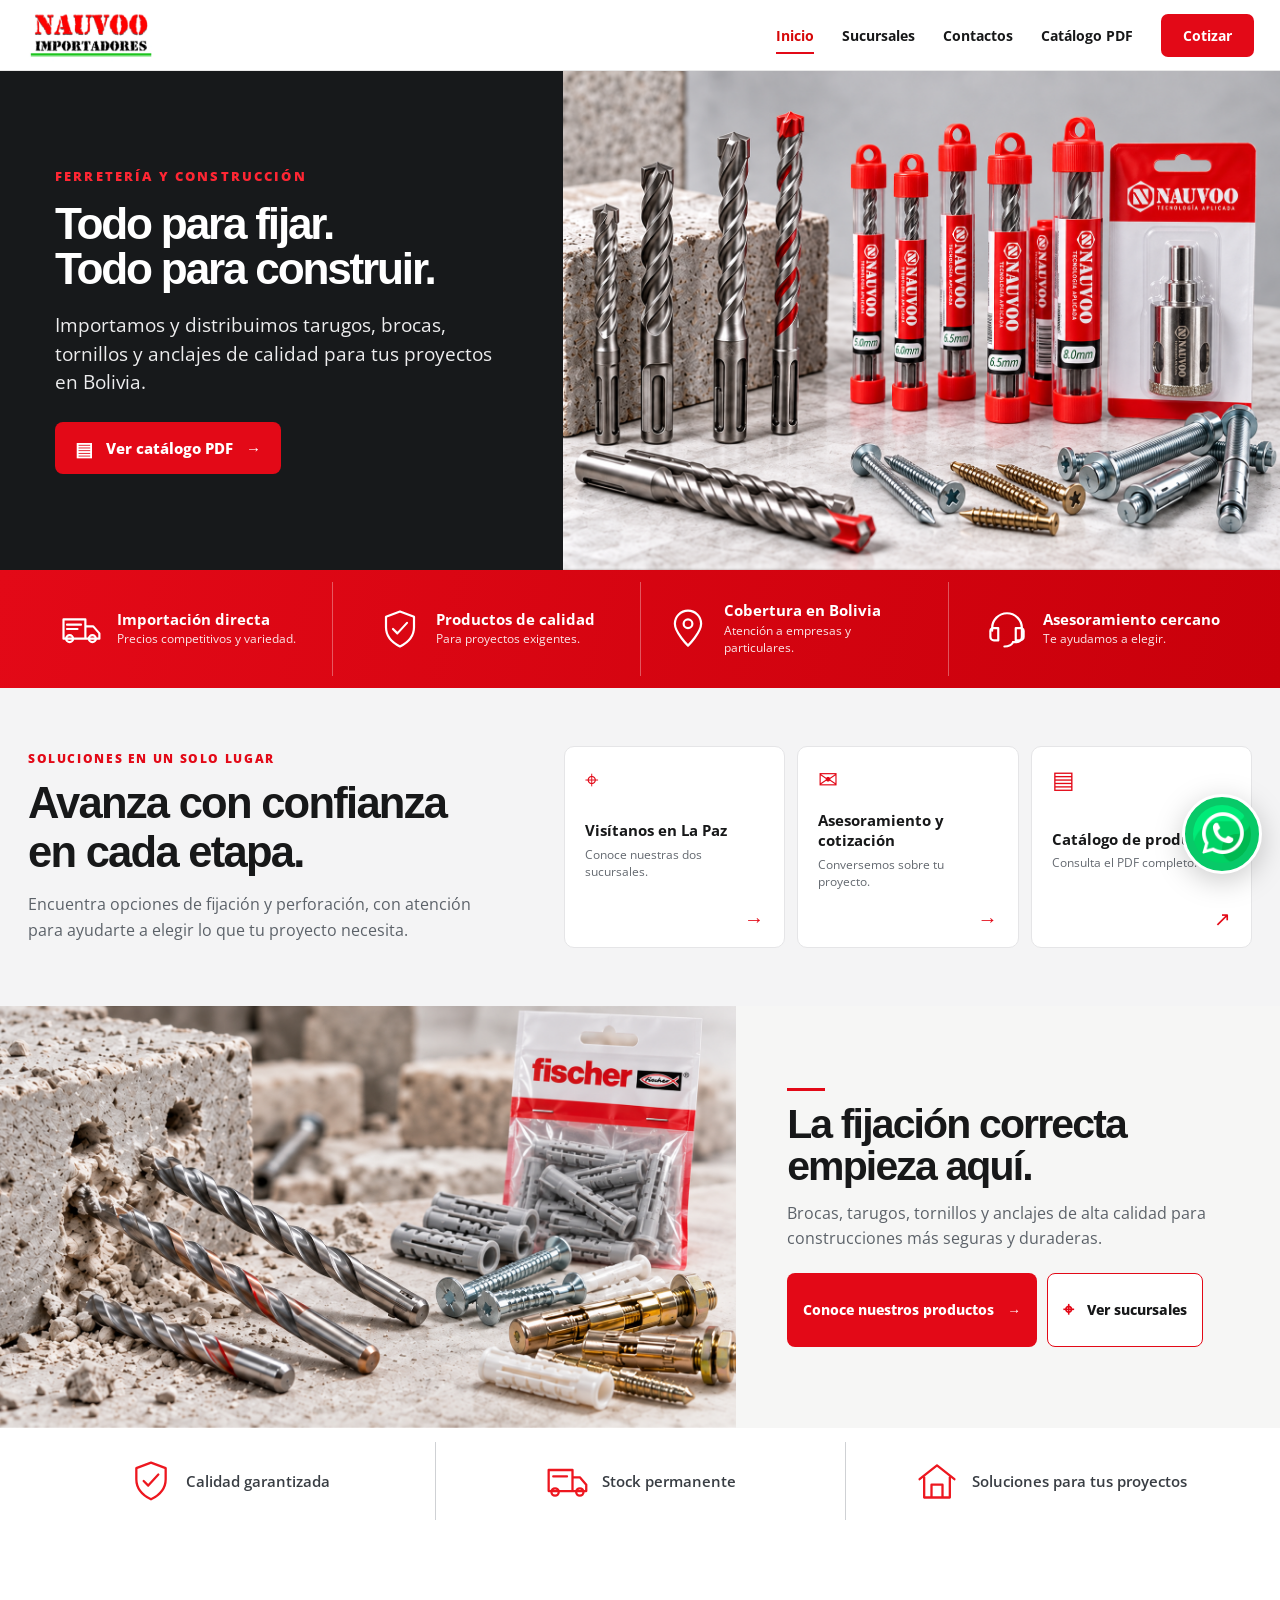
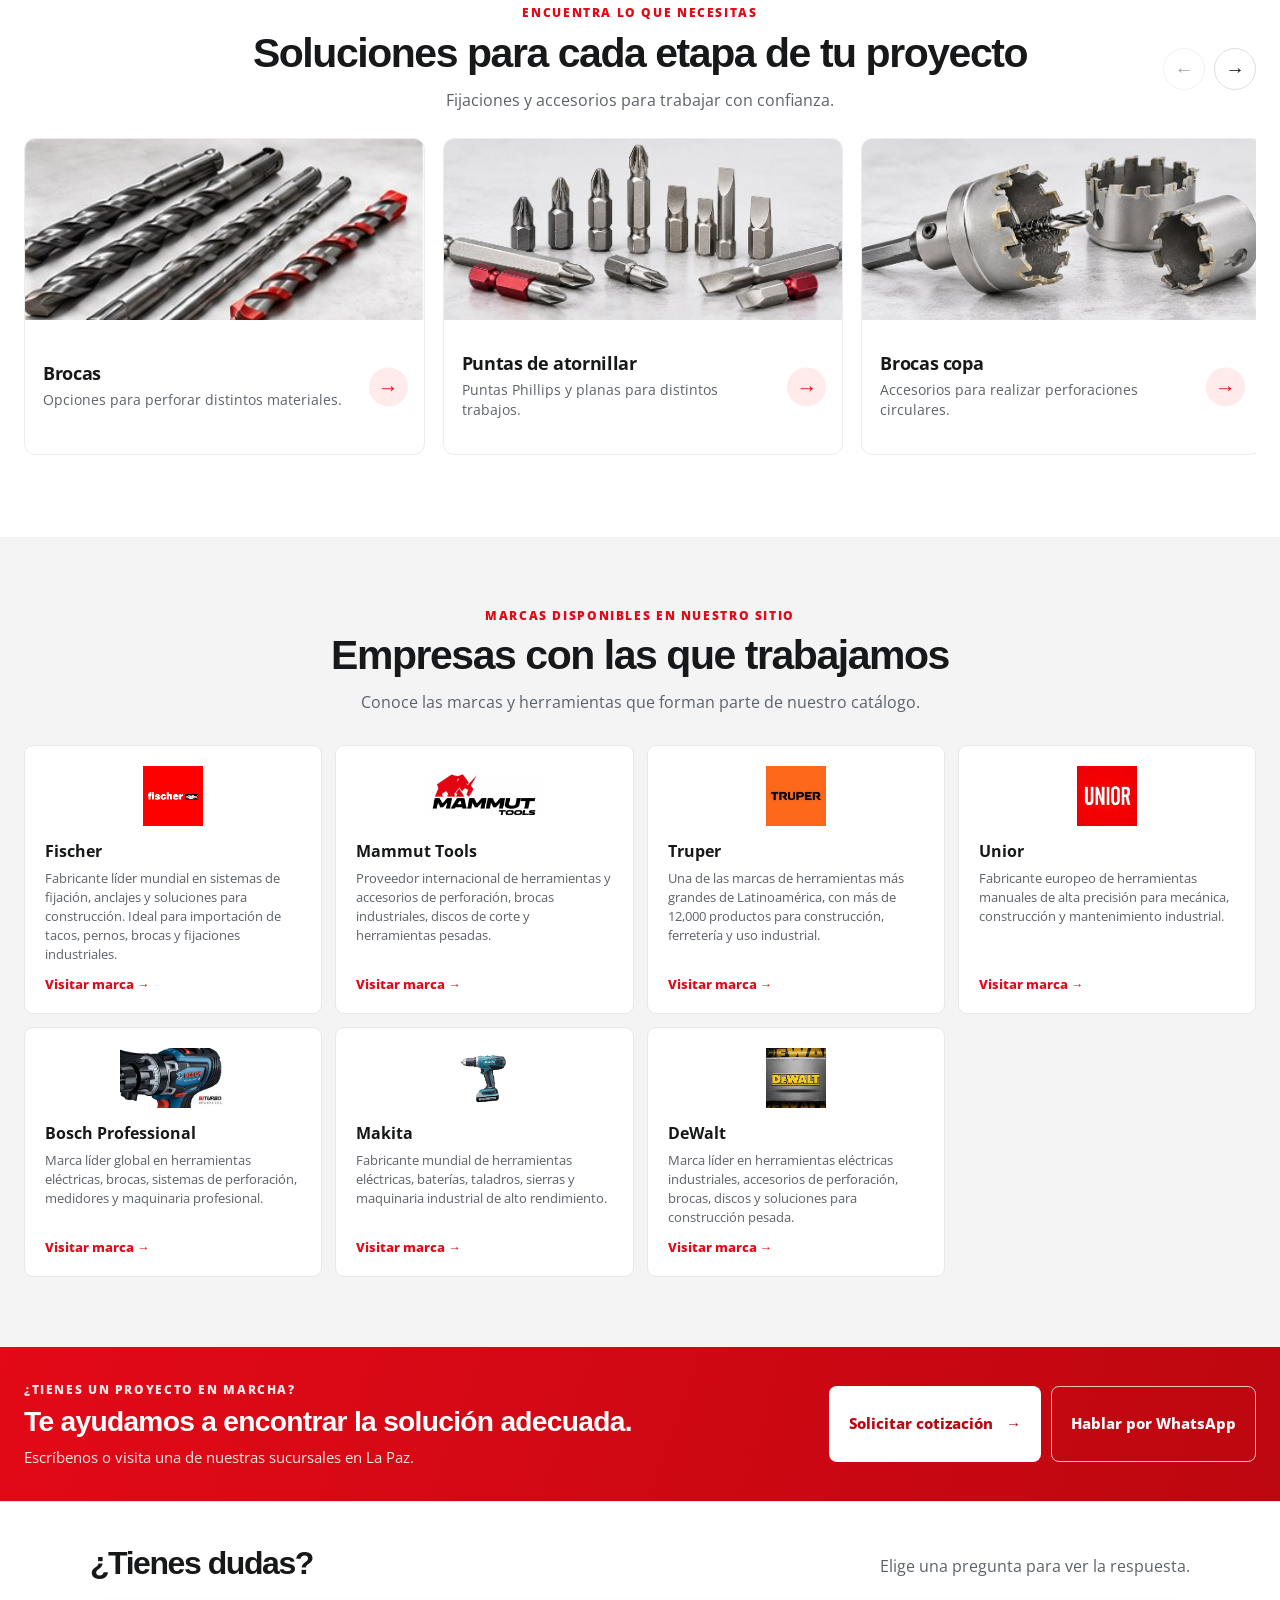
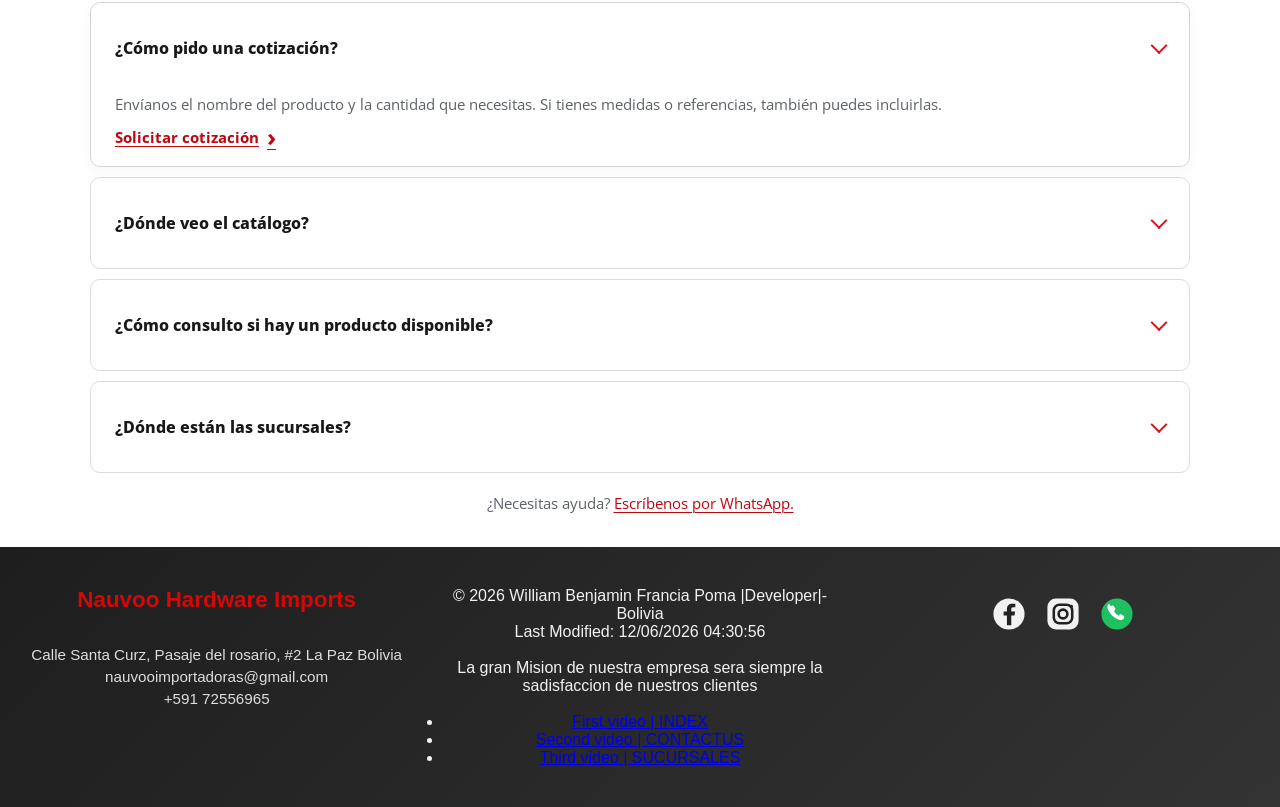
==== commit 2bc275bf: "chantes" ====
--- a/index.html
+++ b/index.html
@@ -15,8 +15,8 @@
     <meta property="og:image" content="https://william-francia.github.io/wdd231/finalproject/images/logonauvoo.webp" />
     <meta property="og:url" content="https://william-francia.github.io/wdd231/finalproject/index.html" />
 
-    <link rel="stylesheet" href="styles/base.css?v=header-compact-1">
-    <link rel="stylesheet" href="styles/index.css?v=faq-centered-1">
+    <link rel="stylesheet" href="styles/base.css?v=mobile-fixes-2">
+    <link rel="stylesheet" href="styles/index.css?v=mobile-fixes-2">
 
     <script src="scripts/navigation.js" defer></script>
     <script src="scripts/index.js" defer></script>
@@ -213,9 +213,9 @@
         <a class="whatsapp-float-label" href="https://wa.me/59172556965" target="_blank" rel="noopener noreferrer" aria-label="Contactarnos por WhatsApp">
             <img src="images/contactanos3.webp" alt="Contáctenos por WhatsApp">
         </a>
-        <button class="whatsapp-float-button" type="button" aria-label="Mostrar contacto de WhatsApp" aria-expanded="false">
+        <a class="whatsapp-float-button" href="https://wa.me/59172556965" target="_blank" rel="noopener noreferrer" aria-label="Contactarnos por WhatsApp al +591 72556965">
             <img src="images/whatsapp.png" alt="">
-        </button>
+        </a>
     </div>
 
     <footer class="home-footer">
--- a/styles/base.css
+++ b/styles/base.css
@@ -388,7 +388,7 @@
     }
     .site-header .navclassmenu.show ul { align-items: stretch; flex-direction: column; gap: 2px; }
     .site-header .navclassmenu.show ul li { width: 100%; }
-    .site-header .navclassmenu.show ul a { width: 100%; min-height: 46px; padding: 0 10px; }
+    .site-header .navclassmenu.show ul a { box-sizing: border-box; width: 100%; min-height: 46px; padding: 0 10px; }
     .site-header .navclassmenu.show ul a[aria-current="page"]::after { right: auto; bottom: 5px; left: 10px; width: 28px; }
     .site-header .navclassmenu.show ul a.nav-quote { justify-content: center; margin-top: 8px; padding: 0 18px; }
 }
--- a/styles/index.css
+++ b/styles/index.css
@@ -297,22 +297,22 @@
 }
 
 /* Centered FAQ accordions */
-.prefooter-contact { padding: clamp(56px, 7vw, 96px) 24px 52px; border-top: 1px solid #e3e4e6; background: #fff; color: var(--home-ink); font-family: var(--body-font, "Open Sans", sans-serif); }
-.faq-container { width: min(1384px, 100%); margin: 0 auto; }
-.faq-heading { margin: 0 auto 38px; text-align: center; }
-.faq-heading h2 { margin: 0; font-family: var(--heading-font, "Open Sans", sans-serif); font-size: clamp(2.35rem, 5vw, 4rem); font-weight: 800; letter-spacing: -.045em; line-height: 1.08; }
-.faq-heading p { margin: 12px 0 0; color: var(--home-muted); font-size: clamp(1.1rem, 2vw, 1.45rem); }
-.faq-list { display: grid; gap: 15px; }
-.faq-list details { overflow: hidden; border: 1px solid #d9dde1; border-radius: 14px; background: #fff; transition: border-color .18s ease, box-shadow .18s ease; }
+.prefooter-contact { padding: 44px 24px 34px; border-top: 1px solid #e3e4e6; background: #fff; color: var(--home-ink); font-family: var(--body-font, "Open Sans", sans-serif); }
+.faq-container { width: min(1100px, 100%); margin: 0 auto; }
+.prefooter-contact .faq-heading { display: flex; grid-template-columns: none; min-height: 0; align-items: flex-end; justify-content: space-between; gap: 24px; margin: 0 auto 22px; padding: 0; border: 0; background: transparent; text-align: left; }
+.faq-heading h2 { margin: 0; font-family: var(--heading-font, "Open Sans", sans-serif); font-size: clamp(1.8rem, 2.5vw, 2.2rem); font-weight: 800; letter-spacing: -.045em; line-height: 1.08; }
+.faq-heading p { margin: 0 0 3px; color: var(--home-muted); font-size: .98rem; }
+.faq-list { display: grid; gap: 10px; }
+.faq-list details { overflow: hidden; border: 1px solid #d9dde1; border-radius: 10px; background: #fff; transition: border-color .18s ease, box-shadow .18s ease; }
 .faq-list details[open] { border-color: #d1d5d9; box-shadow: 0 5px 18px rgb(20 24 28 / 3%); }
-.faq-list summary { position: relative; display: flex; min-height: 83px; align-items: center; padding: 20px 60px 20px 38px; cursor: pointer; font-size: clamp(1.08rem, 2vw, 1.45rem); font-weight: 750; line-height: 1.35; list-style: none; }
+.faq-list summary { position: relative; display: flex; min-height: 60px; align-items: center; padding: 15px 52px 15px 24px; cursor: pointer; font-size: 1.02rem; font-weight: 750; line-height: 1.35; list-style: none; }
 .faq-list summary::-webkit-details-marker { display: none; }
-.faq-list summary::after { position: absolute; top: 50%; right: 38px; width: 12px; height: 12px; border-right: 3px solid var(--home-red); border-bottom: 3px solid var(--home-red); content: ""; transform: translateY(-70%) rotate(45deg); transition: transform .18s ease; }
-.faq-answer { padding: 0 38px 26px; }
-.faq-answer p { margin: 0 0 14px; color: var(--home-muted); font-size: clamp(.98rem, 1.5vw, 1.18rem); line-height: 1.55; }
-.faq-answer a { display: inline-flex; align-items: center; gap: 8px; color: var(--home-red-dark); font-size: clamp(1rem, 1.5vw, 1.18rem); font-weight: 700; text-decoration-thickness: 1px; text-underline-offset: 3px; }
+.faq-list summary::after { position: absolute; top: 50%; right: 24px; width: 10px; height: 10px; border-right: 2px solid var(--home-red); border-bottom: 2px solid var(--home-red); content: ""; transform: translateY(-70%) rotate(45deg); transition: transform .18s ease; }
+.faq-answer { padding: 0 24px 18px; }
+.faq-answer p { margin: 0 0 10px; color: var(--home-muted); font-size: .94rem; line-height: 1.5; }
+.faq-answer a { display: inline-flex; align-items: center; gap: 8px; color: var(--home-red-dark); font-size: .93rem; font-weight: 700; text-decoration-thickness: 1px; text-underline-offset: 3px; }
 .faq-answer a span { font-size: 1.7em; line-height: .7; text-decoration: none; }
-.faq-contact-note { margin: 30px 0 0; color: var(--home-muted); font-size: clamp(1rem, 1.7vw, 1.3rem); text-align: center; }
+.faq-contact-note { margin: 20px 0 0; color: var(--home-muted); font-size: .92rem; text-align: center; }
 .faq-contact-note a { color: var(--home-red-dark); text-decoration-thickness: 1px; text-underline-offset: 3px; }
 .home-footer { margin-top: 0; border-top: 0; }
 footer.home-footer .socialmedia svg { display: block; width: 34px; height: 34px; transition: transform .2s ease; }
@@ -328,20 +328,22 @@
 .whatsapp-float { position: fixed; right: 18px; bottom: 18px; z-index: 1000; display: flex; align-items: center; filter: drop-shadow(0 7px 14px rgb(0 0 0 / .2)); }
 .whatsapp-float-label { width: 0; overflow: hidden; opacity: 0; transform: translateX(20px); transition: width .25s ease, opacity .18s ease, transform .25s ease; }
 .whatsapp-float-label img { display: block; width: 265px; max-width: none; height: auto; }
-.whatsapp-float-button { position: relative; display: grid; width: 58px; height: 58px; flex: 0 0 58px; place-items: center; padding: 8px; border: 3px solid #fff; border-radius: 50%; background: #08c968; cursor: pointer; }
+.whatsapp-float-button { position: relative; display: grid; width: 58px; height: 58px; flex: 0 0 58px; place-items: center; padding: 8px; border: 3px solid #fff; border-radius: 50%; background: #08c968; text-decoration: none; cursor: pointer; }
 .whatsapp-float-button img { display: block; width: 100%; height: 100%; border-radius: 50%; }
-.whatsapp-float.is-open .whatsapp-float-label { width: 265px; opacity: 1; transform: translateX(9px); }
+.whatsapp-float:hover .whatsapp-float-label, .whatsapp-float:focus-within .whatsapp-float-label { width: 265px; opacity: 1; transform: translateX(9px); }
 .whatsapp-float-button:focus-visible, .whatsapp-float-label:focus-visible { outline: 3px solid #191919; outline-offset: 3px; }
 
 @media (max-width: 760px) {
     .prefooter-contact { padding: 52px 16px 38px; }
-    .faq-heading { margin-bottom: 26px; }
+    .prefooter-contact .faq-heading { display: flex; flex-direction: column; align-items: center; gap: 8px; margin-bottom: 26px; text-align: center; }
+    .faq-heading h2 { max-width: 100%; font-size: clamp(1.75rem, 6vw, 2rem); }
+    .faq-heading p { max-width: 100%; margin: 0; font-size: .95rem; }
     .faq-list { gap: 11px; }
     .faq-list summary { min-height: 70px; padding: 18px 48px 18px 22px; font-size: 1.02rem; }
     .faq-list summary::after { right: 22px; width: 10px; height: 10px; }
     .faq-answer { padding: 0 22px 22px; }
     .whatsapp-float { right: 10px; bottom: 10px; }
     .whatsapp-float-label img { width: 220px; }
-    .whatsapp-float.is-open .whatsapp-float-label { width: 220px; }
+    .whatsapp-float:hover .whatsapp-float-label, .whatsapp-float:focus-within .whatsapp-float-label { width: 220px; }
     .whatsapp-float-button { width: 52px; height: 52px; flex-basis: 52px; }
 }
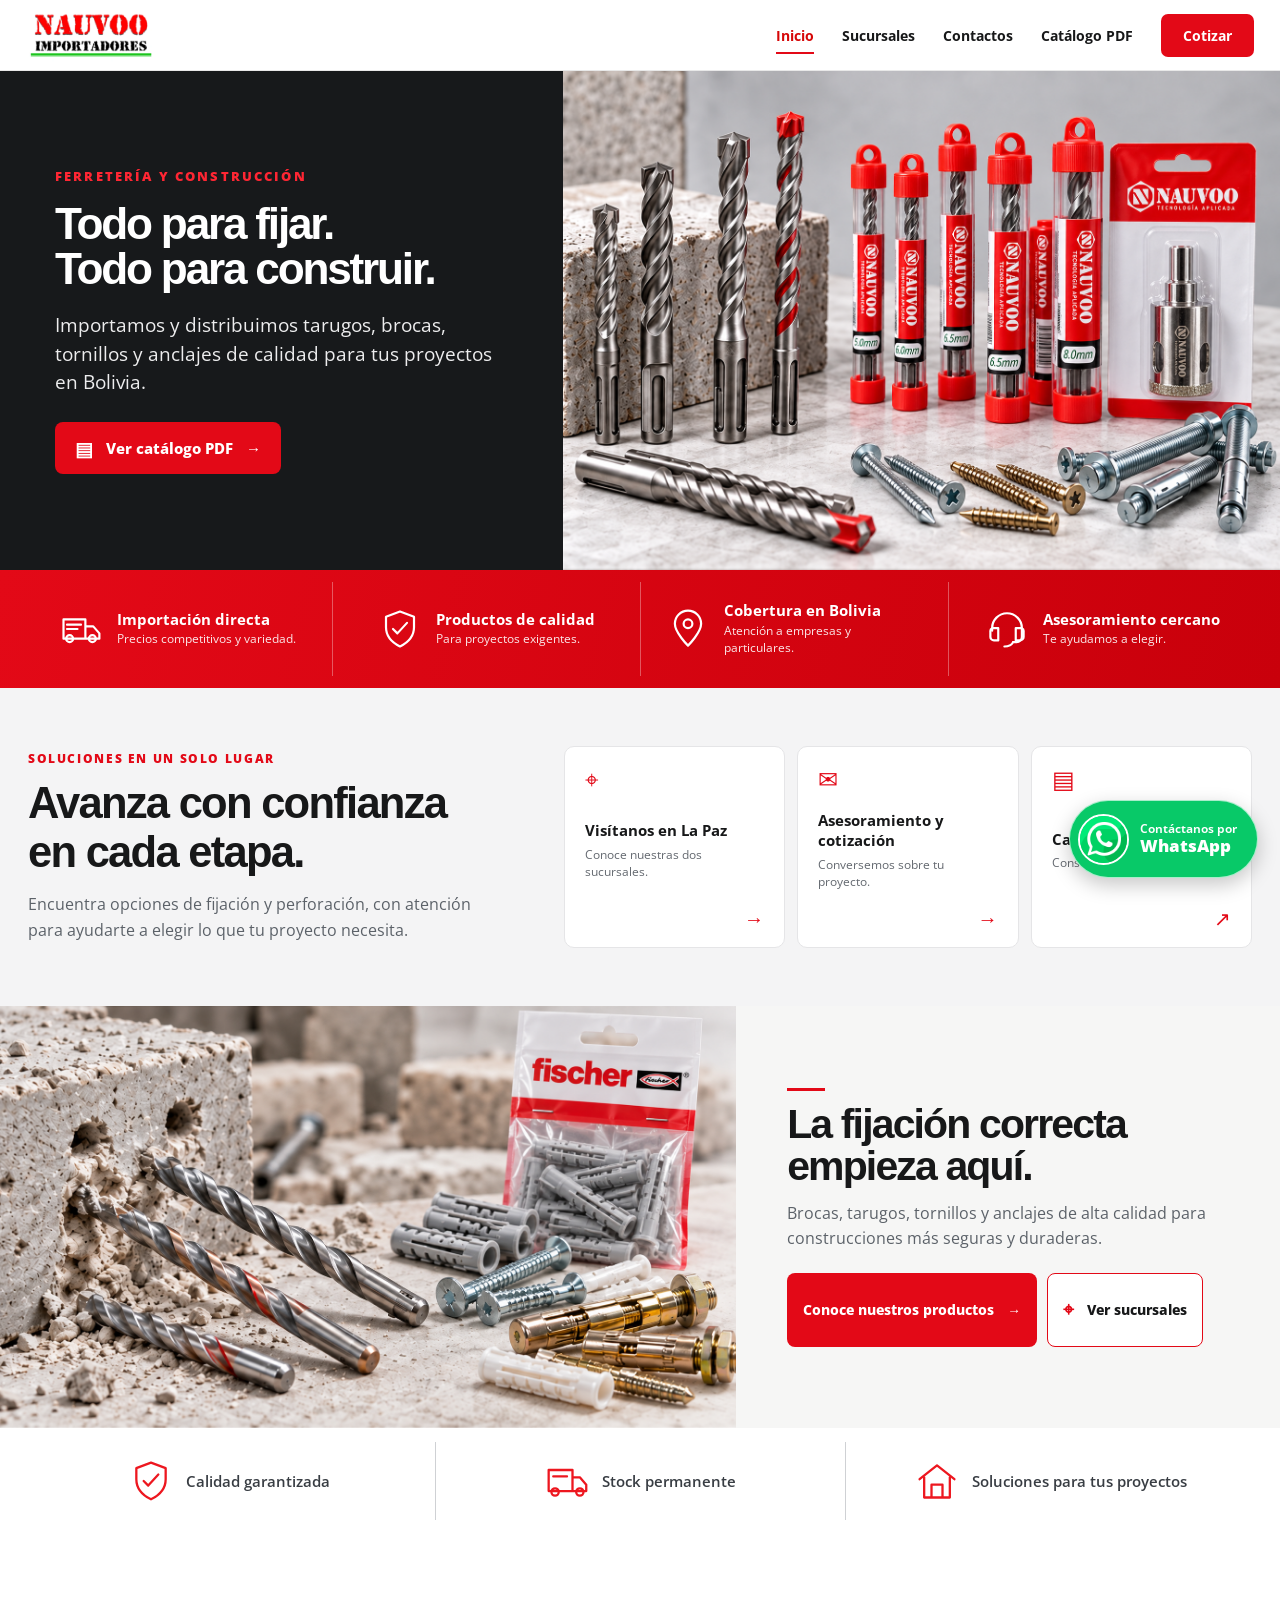
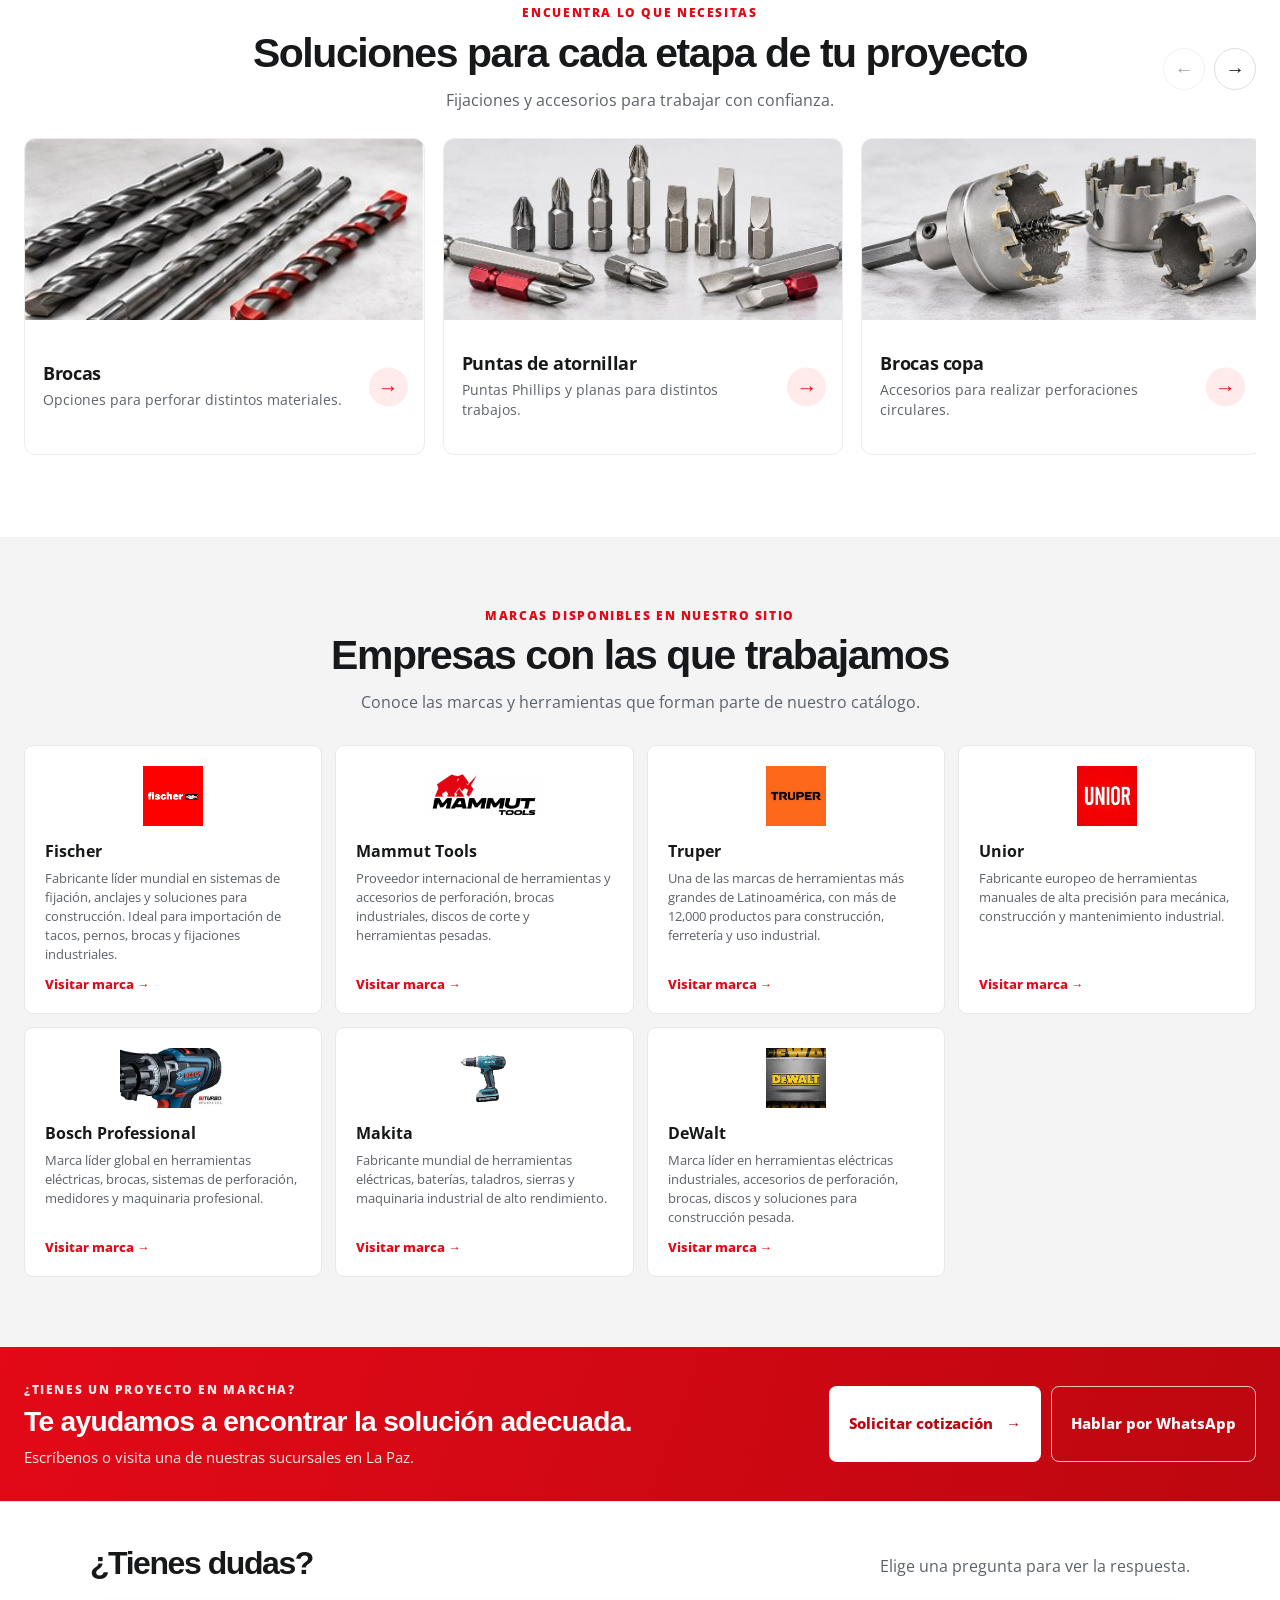
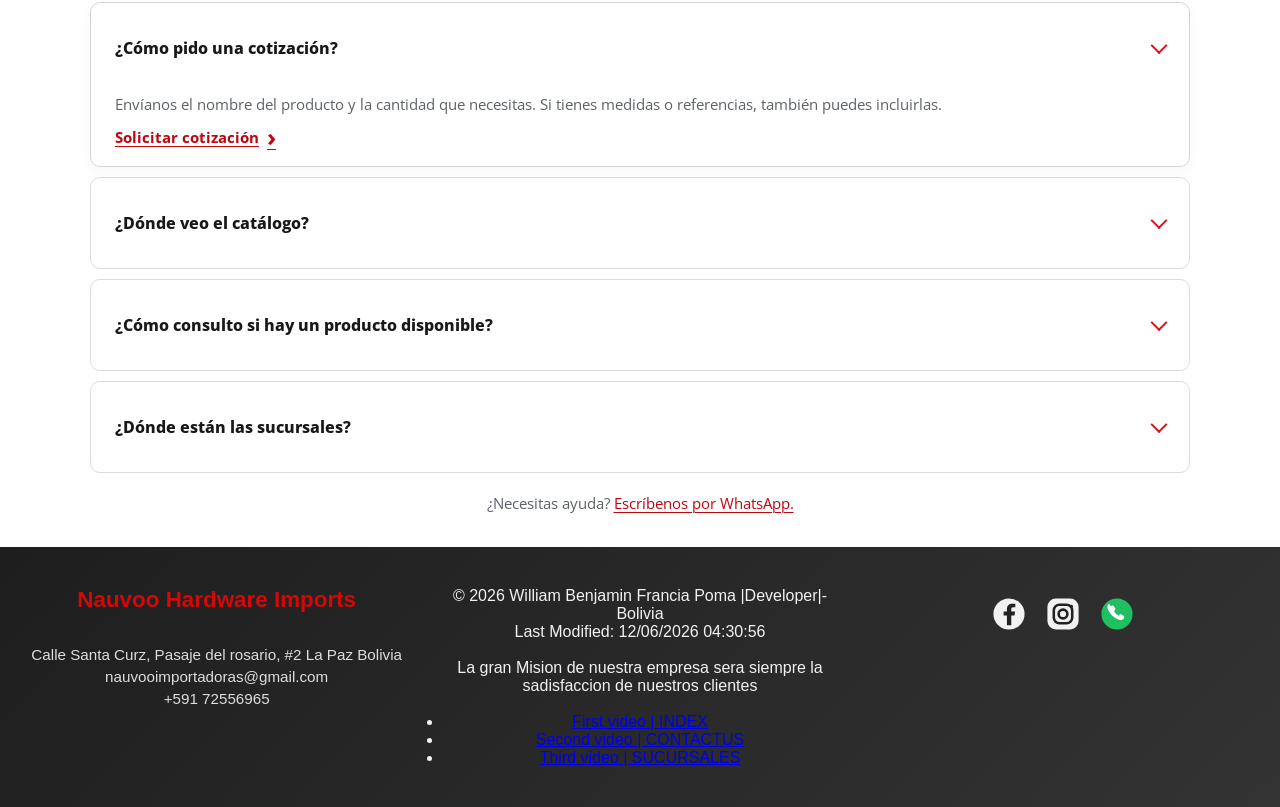
==== commit 14846385: "Keep WhatsApp contact link visible on all pages" ====
--- a/index.html
+++ b/index.html
@@ -15,7 +15,7 @@
     <meta property="og:image" content="https://william-francia.github.io/wdd231/finalproject/images/logonauvoo.webp" />
     <meta property="og:url" content="https://william-francia.github.io/wdd231/finalproject/index.html" />
 
-    <link rel="stylesheet" href="styles/base.css?v=mobile-fixes-2">
+    <link rel="stylesheet" href="styles/base.css?v=whatsapp-fixed-cta-1">
     <link rel="stylesheet" href="styles/index.css?v=mobile-fixes-2">
 
     <script src="scripts/navigation.js" defer></script>
@@ -209,15 +209,10 @@
         </div>
     </section>
 
-    <div class="whatsapp-float" data-whatsapp-float>
-        <a class="whatsapp-float-label" href="https://wa.me/59172556965" target="_blank" rel="noopener noreferrer" aria-label="Contactarnos por WhatsApp">
-            <img src="images/contactanos3.webp" alt="Contáctenos por WhatsApp">
-        </a>
-        <a class="whatsapp-float-button" href="https://wa.me/59172556965" target="_blank" rel="noopener noreferrer" aria-label="Contactarnos por WhatsApp al +591 72556965">
-            <img src="images/whatsapp.png" alt="">
-        </a>
-    </div>
-
+    <a class="whatsapp-fixed-cta" href="https://wa.me/59172556965" target="_blank" rel="noopener noreferrer" aria-label="Contáctanos por WhatsApp al +591 72556965">
+        <span class="whatsapp-fixed-icon" aria-hidden="true"><img src="images/whatsapp.png" alt=""></span>
+        <span class="whatsapp-fixed-label">Contáctanos por<strong>WhatsApp</strong></span>
+    </a>
     <footer class="home-footer">
         <div class="footernew">
             <h3><strong>Nauvoo Hardware Imports</strong></h3><br>
--- a/styles/base.css
+++ b/styles/base.css
@@ -396,3 +396,43 @@
 @media (prefers-reduced-motion: reduce) {
     .site-header *, .site-header *::before, .site-header *::after { transition-duration: .01ms !important; }
 }
+
+/* Persistent WhatsApp contact link shared by every page. */
+.whatsapp-fixed-cta {
+    position: fixed;
+    right: 22px;
+    bottom: 22px;
+    z-index: 1100;
+    display: inline-flex;
+    min-height: 62px;
+    align-items: center;
+    gap: 11px;
+    padding: 7px 20px 7px 8px;
+    border: 1px solid rgb(255 255 255 / .65);
+    border-radius: 999px;
+    background: #08c968;
+    color: #fff;
+    font-family: var(--body-font, "Open Sans", sans-serif);
+    font-size: .78rem;
+    font-weight: 650;
+    line-height: 1.05;
+    text-decoration: none;
+    box-shadow: 0 7px 20px rgb(0 0 0 / .22);
+    transition: transform .18s ease, box-shadow .18s ease, background-color .18s ease;
+}
+.whatsapp-fixed-cta:hover { transform: translateY(-3px); background: #06b95e; box-shadow: 0 10px 24px rgb(0 0 0 / .25); }
+.whatsapp-fixed-cta:focus-visible { outline: 3px solid #15171b; outline-offset: 4px; }
+.whatsapp-fixed-icon { display: grid; width: 47px; height: 47px; flex: 0 0 47px; place-items: center; overflow: hidden; border: 2px solid #fff; border-radius: 50%; background: #08c968; }
+.whatsapp-fixed-icon img { display: block; width: 100%; height: 100%; object-fit: cover; }
+.whatsapp-fixed-label { display: grid; gap: 2px; white-space: nowrap; }
+.whatsapp-fixed-label strong { font-size: 1.08rem; font-weight: 850; }
+
+@media (max-width: 480px) {
+    .whatsapp-fixed-cta { right: 12px; bottom: 12px; min-height: 56px; gap: 8px; padding: 6px 15px 6px 6px; font-size: .7rem; }
+    .whatsapp-fixed-icon { width: 42px; height: 42px; flex-basis: 42px; }
+    .whatsapp-fixed-label strong { font-size: .98rem; }
+}
+
+@media (prefers-reduced-motion: reduce) {
+    .whatsapp-fixed-cta { transition-duration: .01ms !important; }
+}
--- a/styles/index.css
+++ b/styles/index.css
@@ -325,14 +325,6 @@
 footer.home-footer .socialmedia .whatsapp svg circle { fill: #20bf62; }
 footer.home-footer .socialmedia .whatsapp svg path { fill: #fff; }
 
-.whatsapp-float { position: fixed; right: 18px; bottom: 18px; z-index: 1000; display: flex; align-items: center; filter: drop-shadow(0 7px 14px rgb(0 0 0 / .2)); }
-.whatsapp-float-label { width: 0; overflow: hidden; opacity: 0; transform: translateX(20px); transition: width .25s ease, opacity .18s ease, transform .25s ease; }
-.whatsapp-float-label img { display: block; width: 265px; max-width: none; height: auto; }
-.whatsapp-float-button { position: relative; display: grid; width: 58px; height: 58px; flex: 0 0 58px; place-items: center; padding: 8px; border: 3px solid #fff; border-radius: 50%; background: #08c968; text-decoration: none; cursor: pointer; }
-.whatsapp-float-button img { display: block; width: 100%; height: 100%; border-radius: 50%; }
-.whatsapp-float:hover .whatsapp-float-label, .whatsapp-float:focus-within .whatsapp-float-label { width: 265px; opacity: 1; transform: translateX(9px); }
-.whatsapp-float-button:focus-visible, .whatsapp-float-label:focus-visible { outline: 3px solid #191919; outline-offset: 3px; }
-
 @media (max-width: 760px) {
     .prefooter-contact { padding: 52px 16px 38px; }
     .prefooter-contact .faq-heading { display: flex; flex-direction: column; align-items: center; gap: 8px; margin-bottom: 26px; text-align: center; }
@@ -342,8 +334,4 @@
     .faq-list summary { min-height: 70px; padding: 18px 48px 18px 22px; font-size: 1.02rem; }
     .faq-list summary::after { right: 22px; width: 10px; height: 10px; }
     .faq-answer { padding: 0 22px 22px; }
-    .whatsapp-float { right: 10px; bottom: 10px; }
-    .whatsapp-float-label img { width: 220px; }
-    .whatsapp-float:hover .whatsapp-float-label, .whatsapp-float:focus-within .whatsapp-float-label { width: 220px; }
-    .whatsapp-float-button { width: 52px; height: 52px; flex-basis: 52px; }
-}
+}
